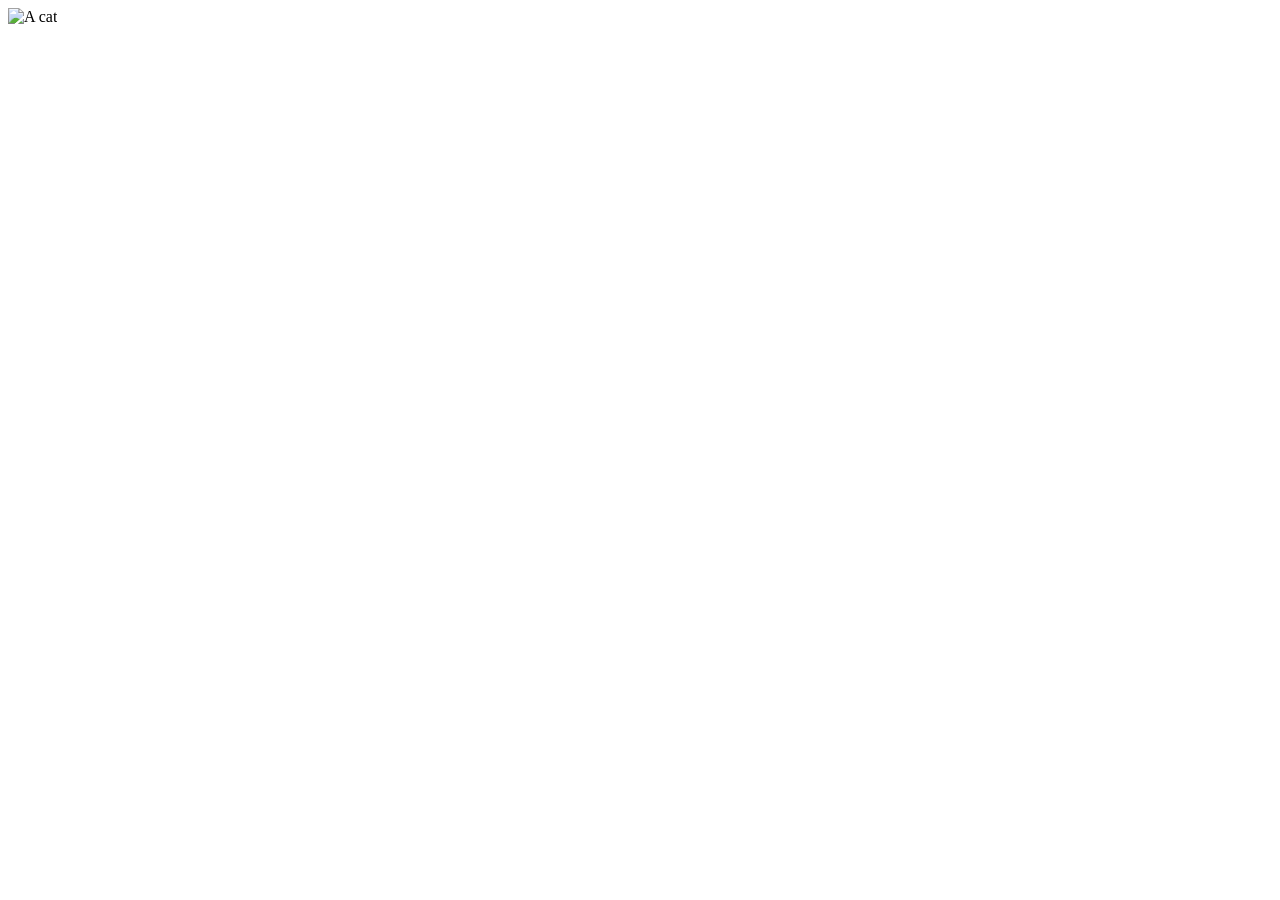
==== ArohasCar.html @ f90015e7 "Merge pull request #15 from 26371-Person/main Aroha's Car (but Getty)" ====
<html>

  <head>
  
<title>Aroha's Car</title>    
  </head>
  <body>
  
<img src="https://github.com/26371-Person/bvdlcoidetwf.github.io/blob/main/gettyimages-1687139789-612x612.jpg?raw=true" alt="A cat">
    
  </body>
  
</html>
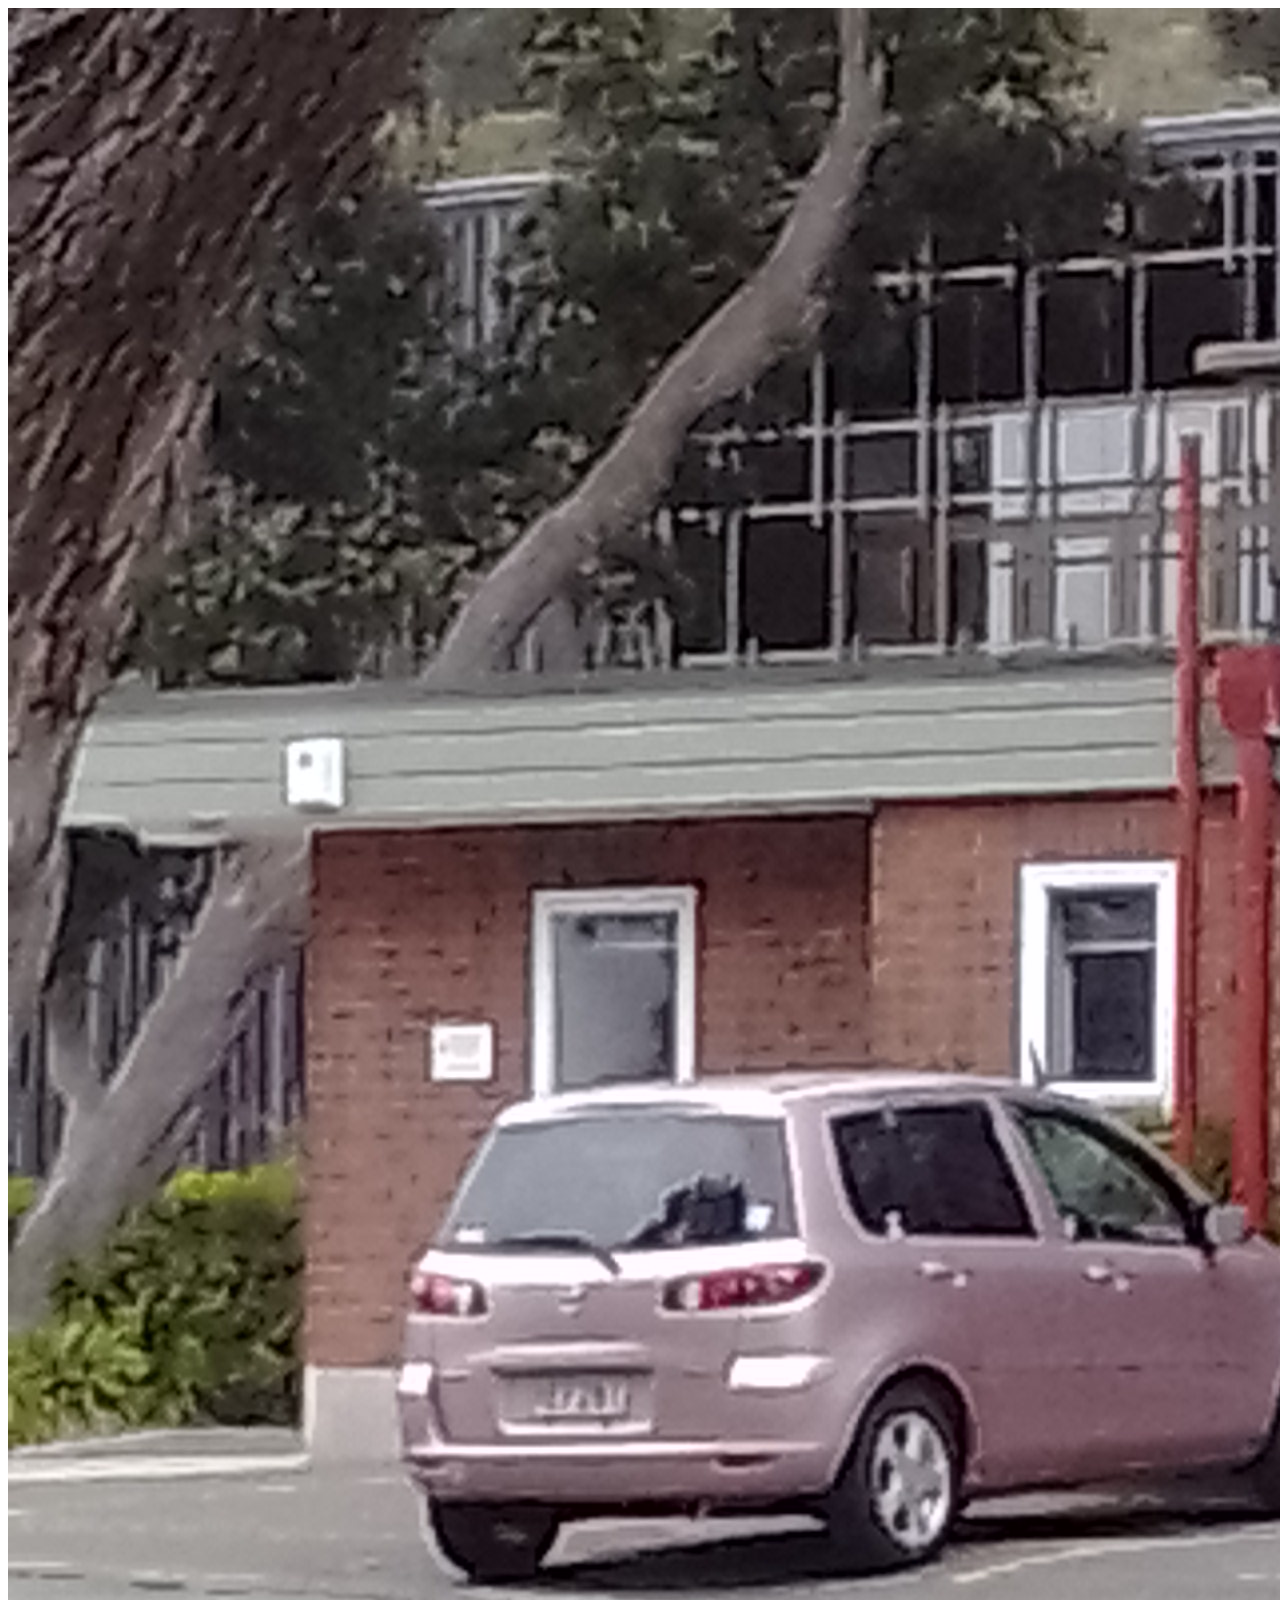
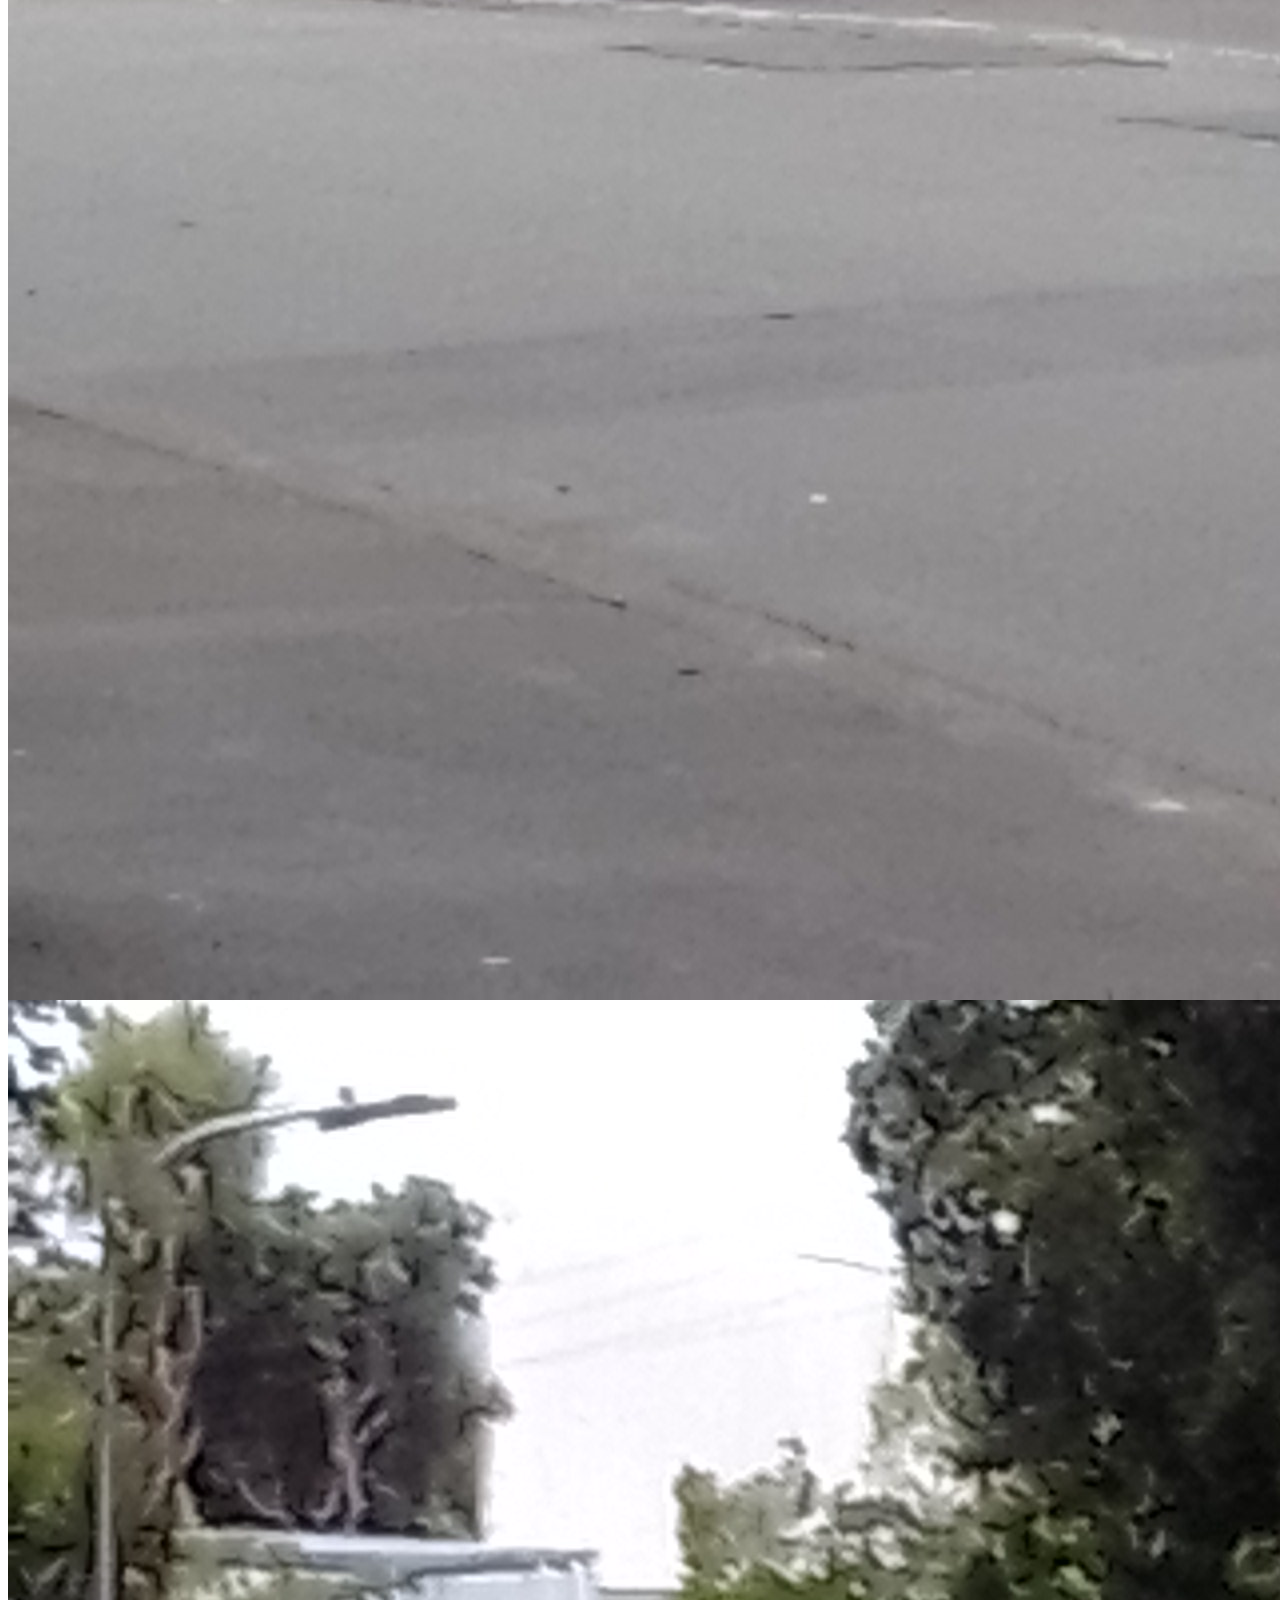
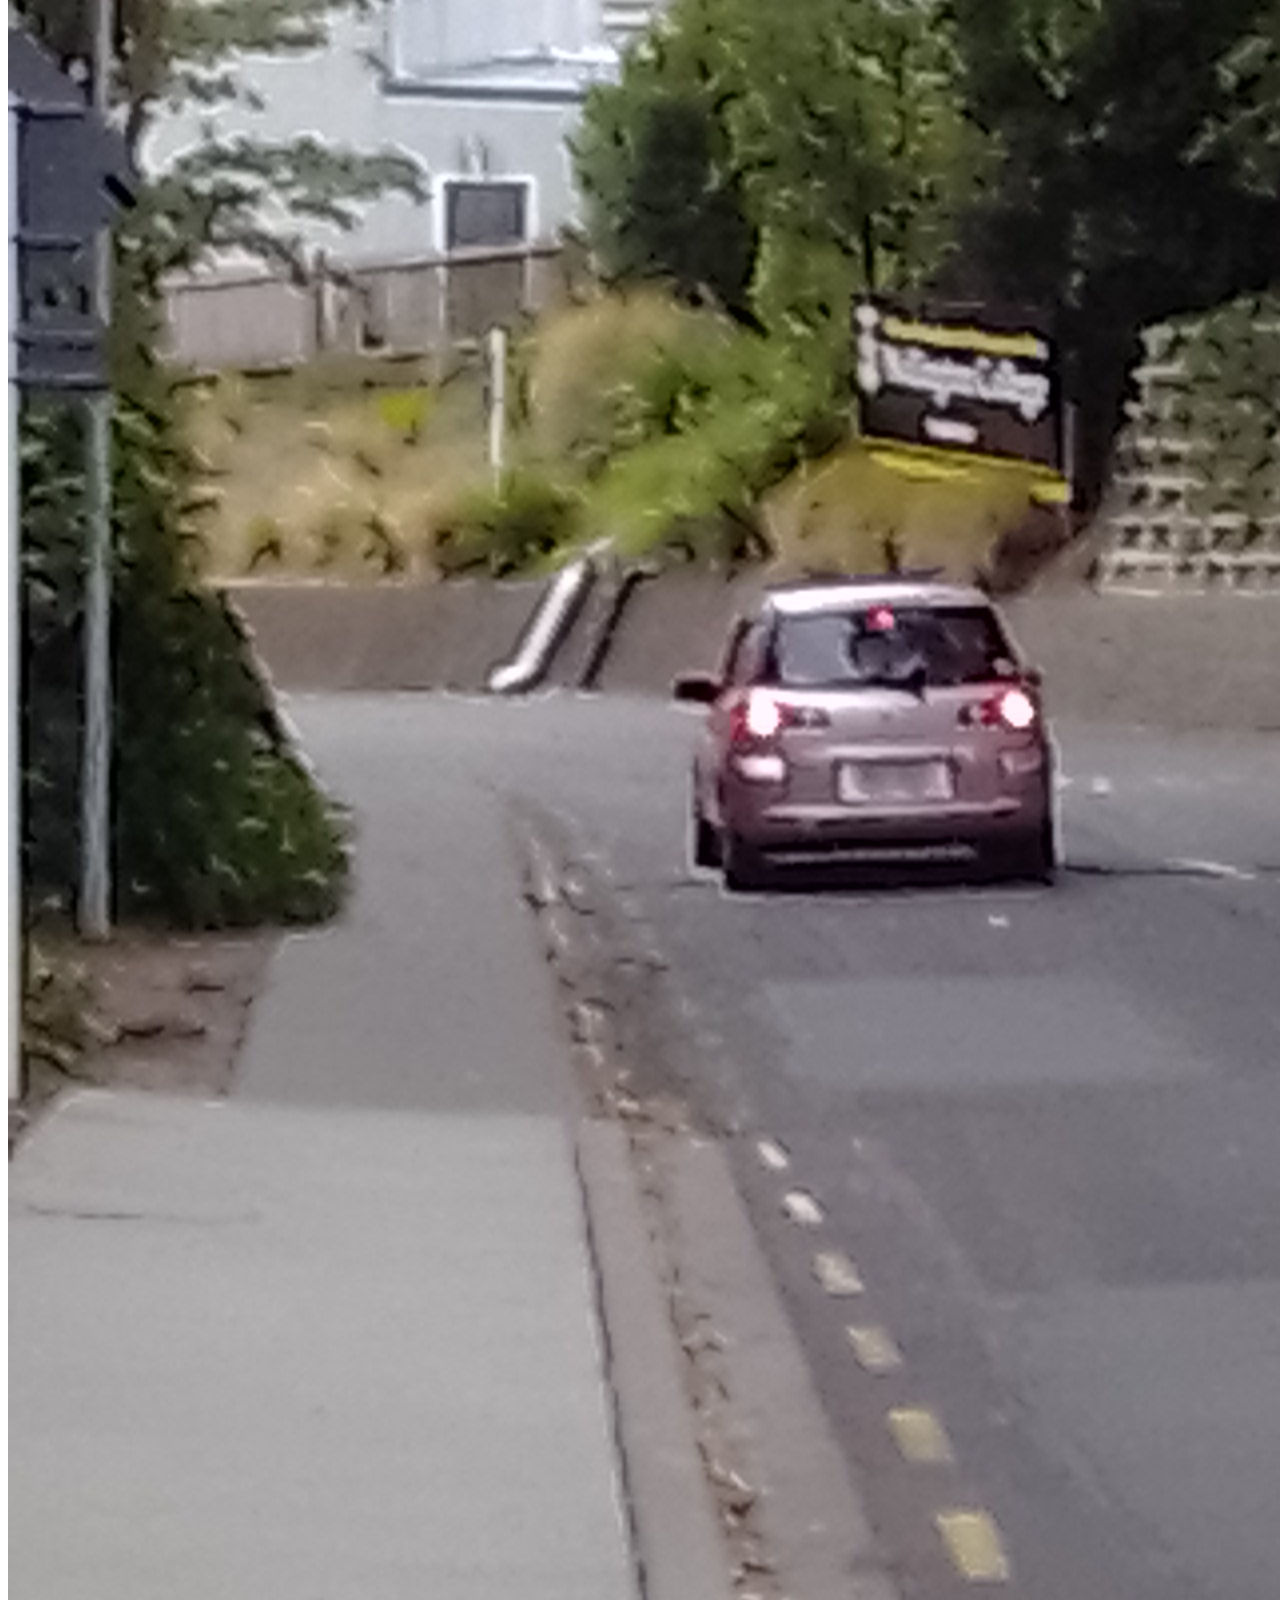
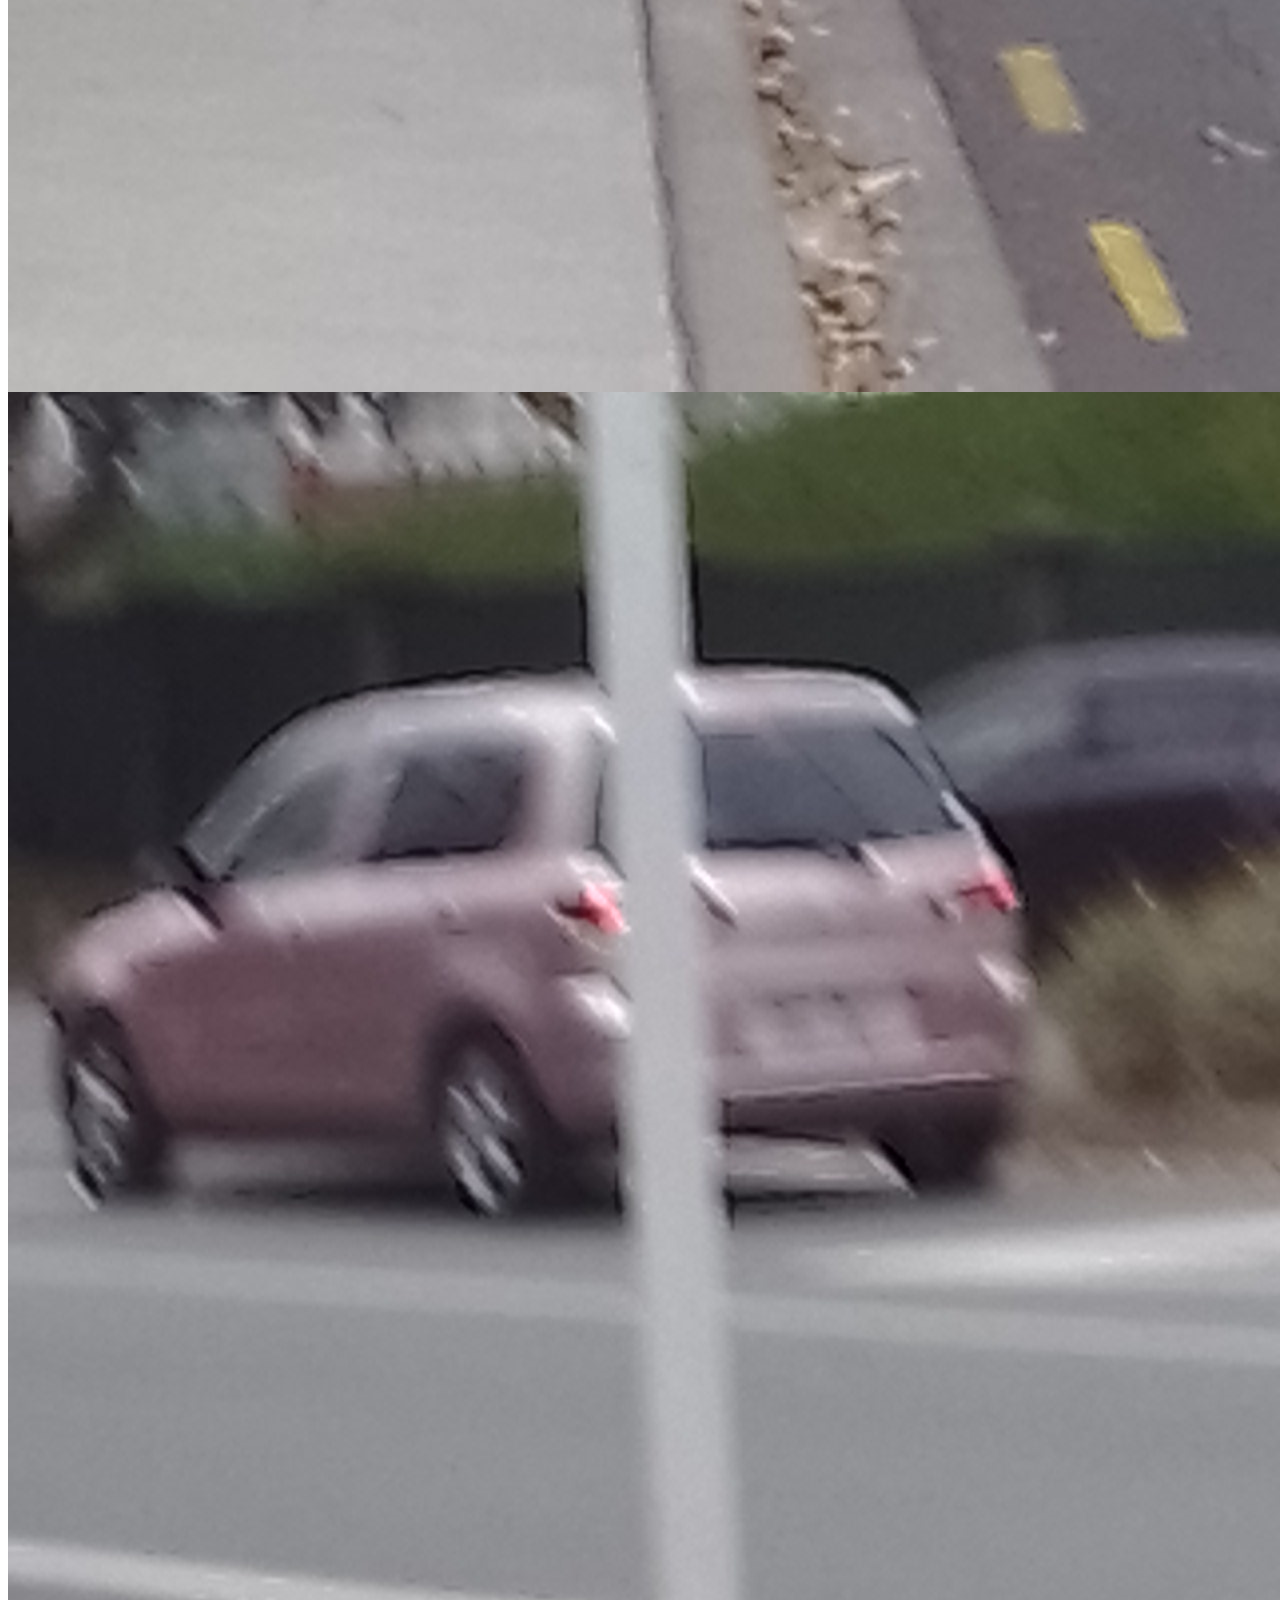
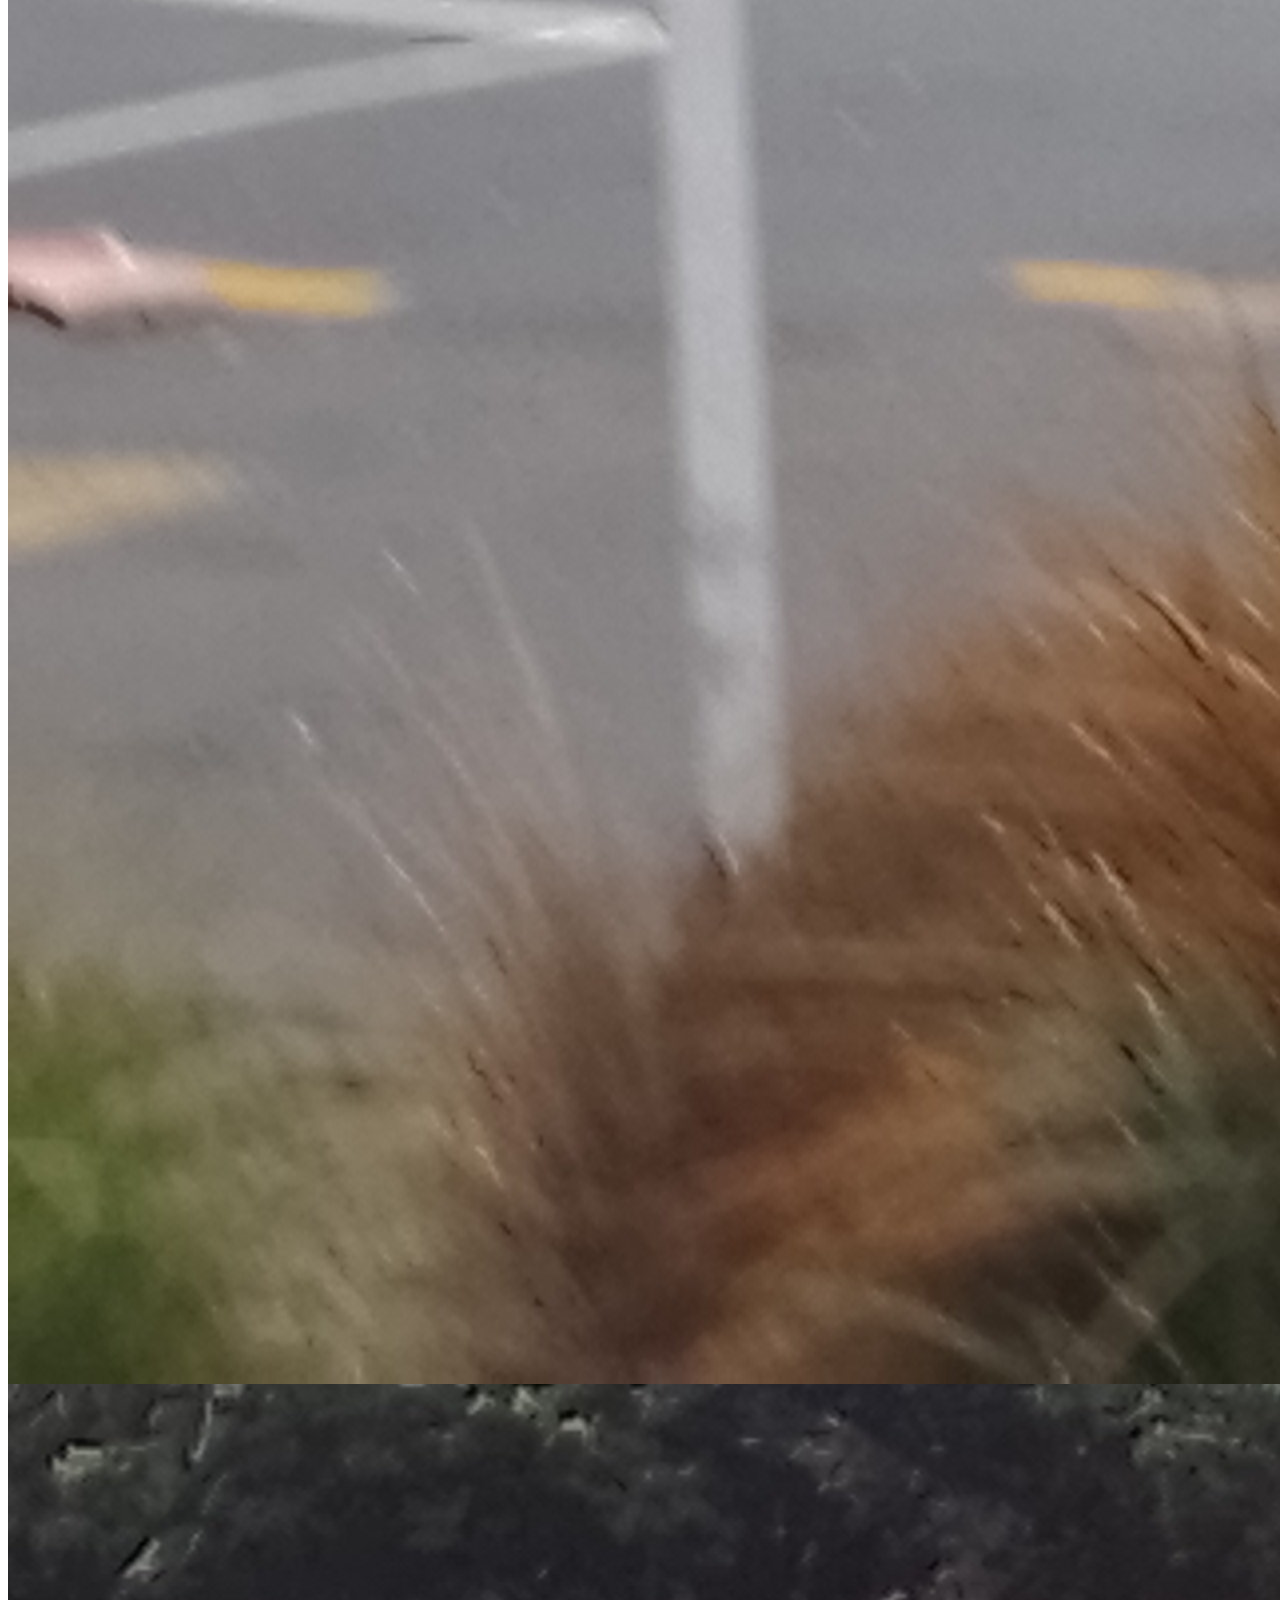
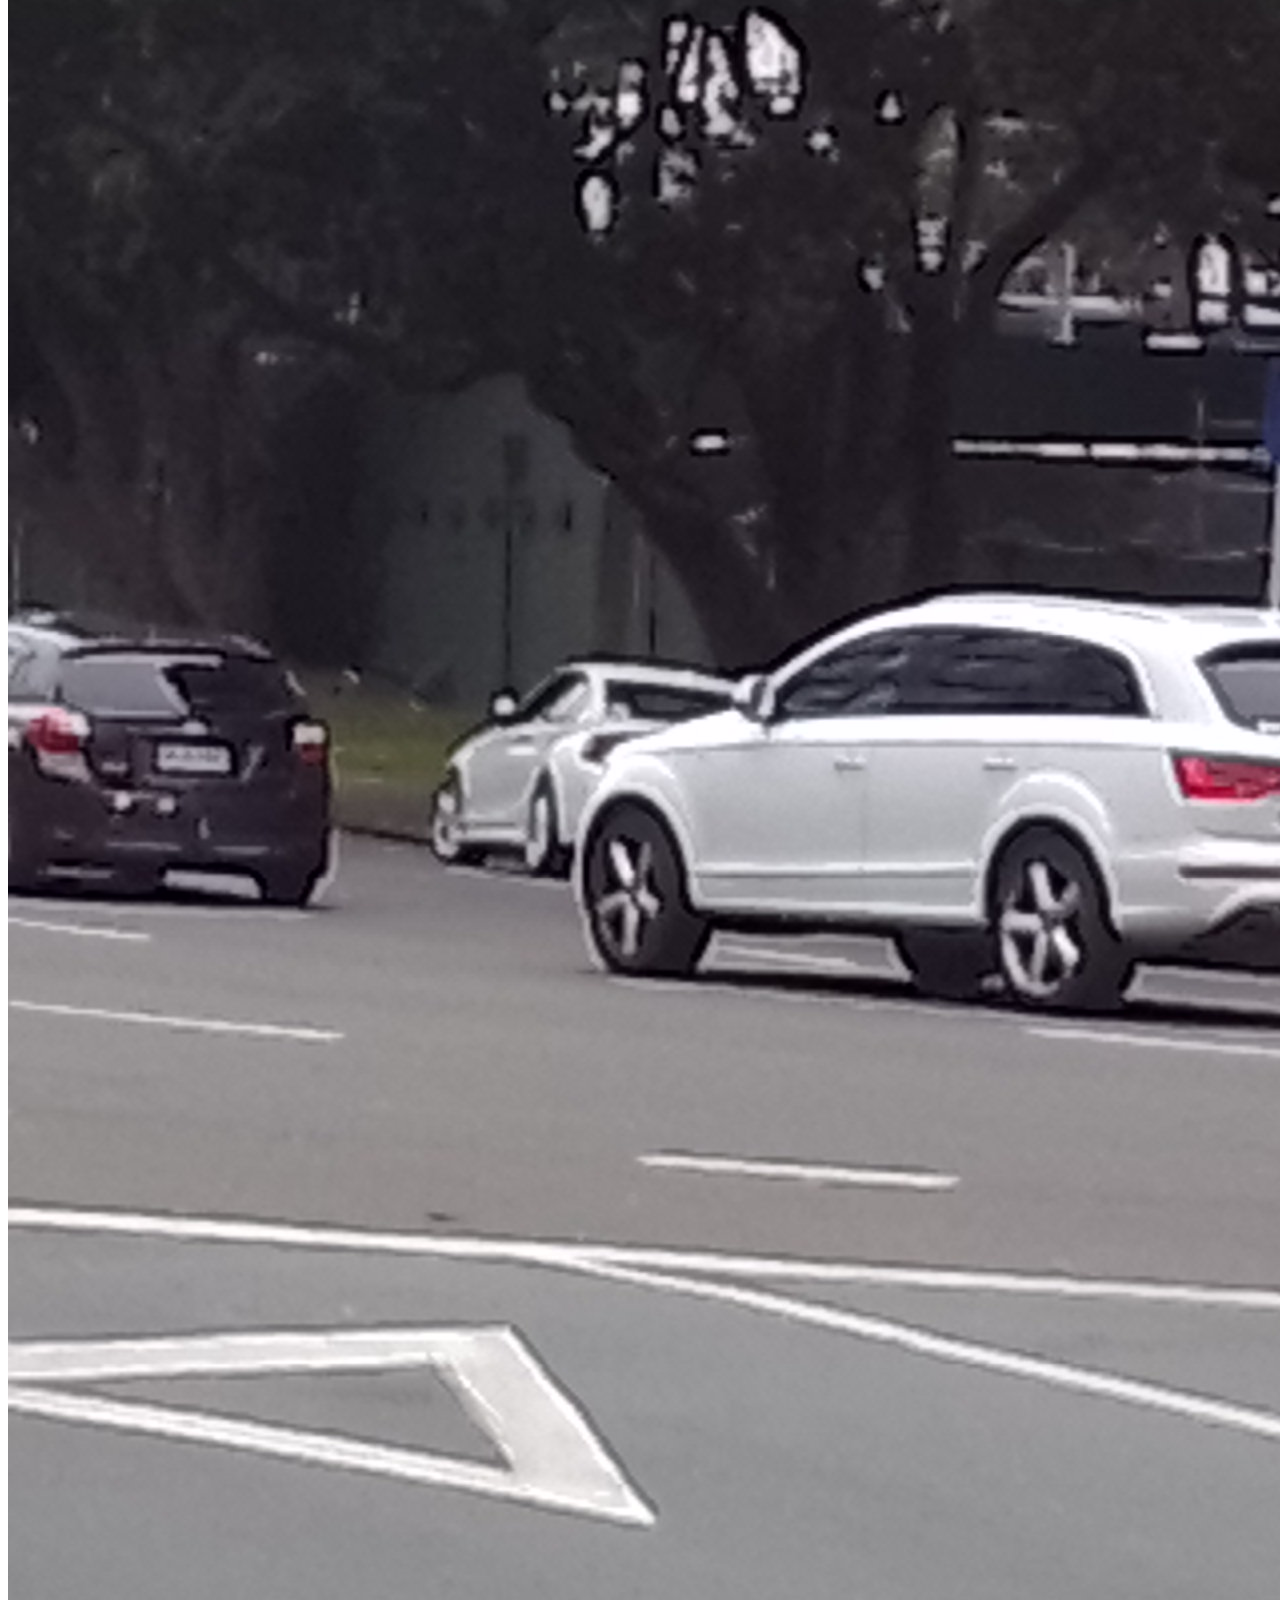
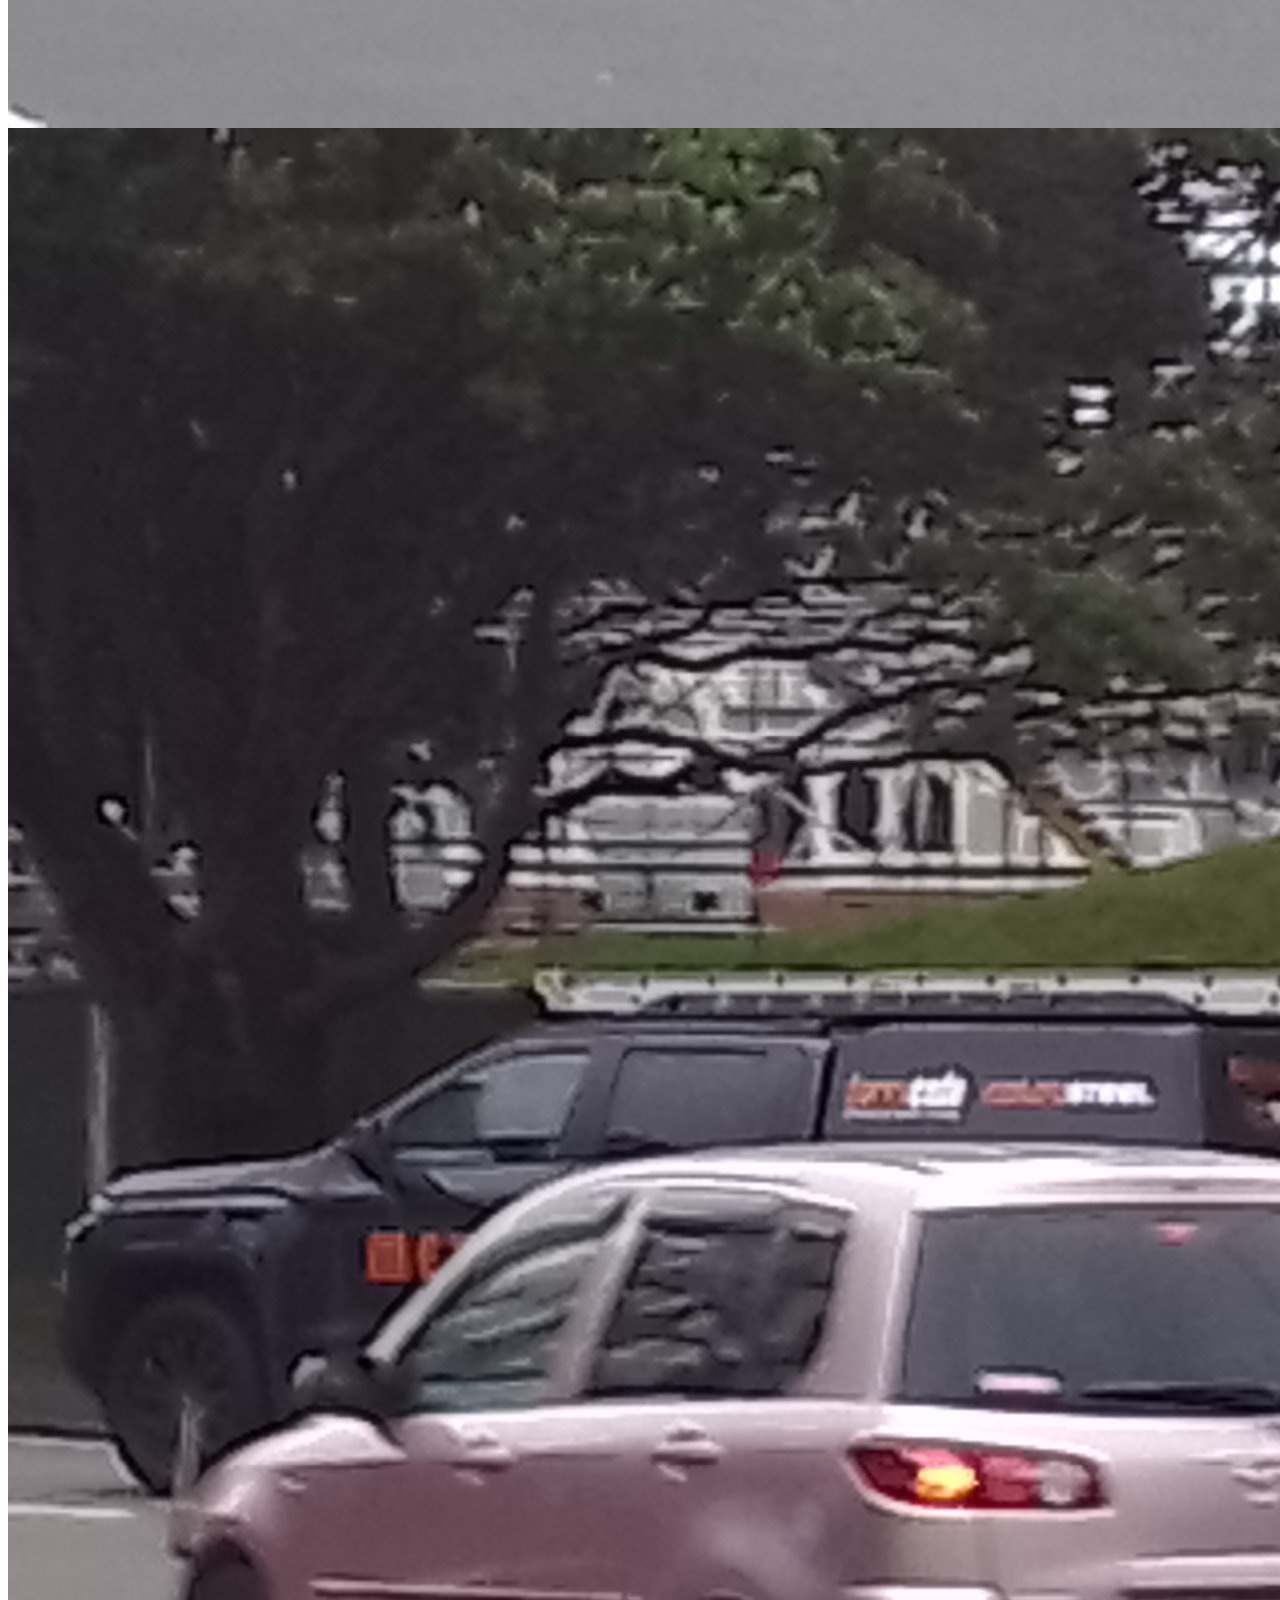
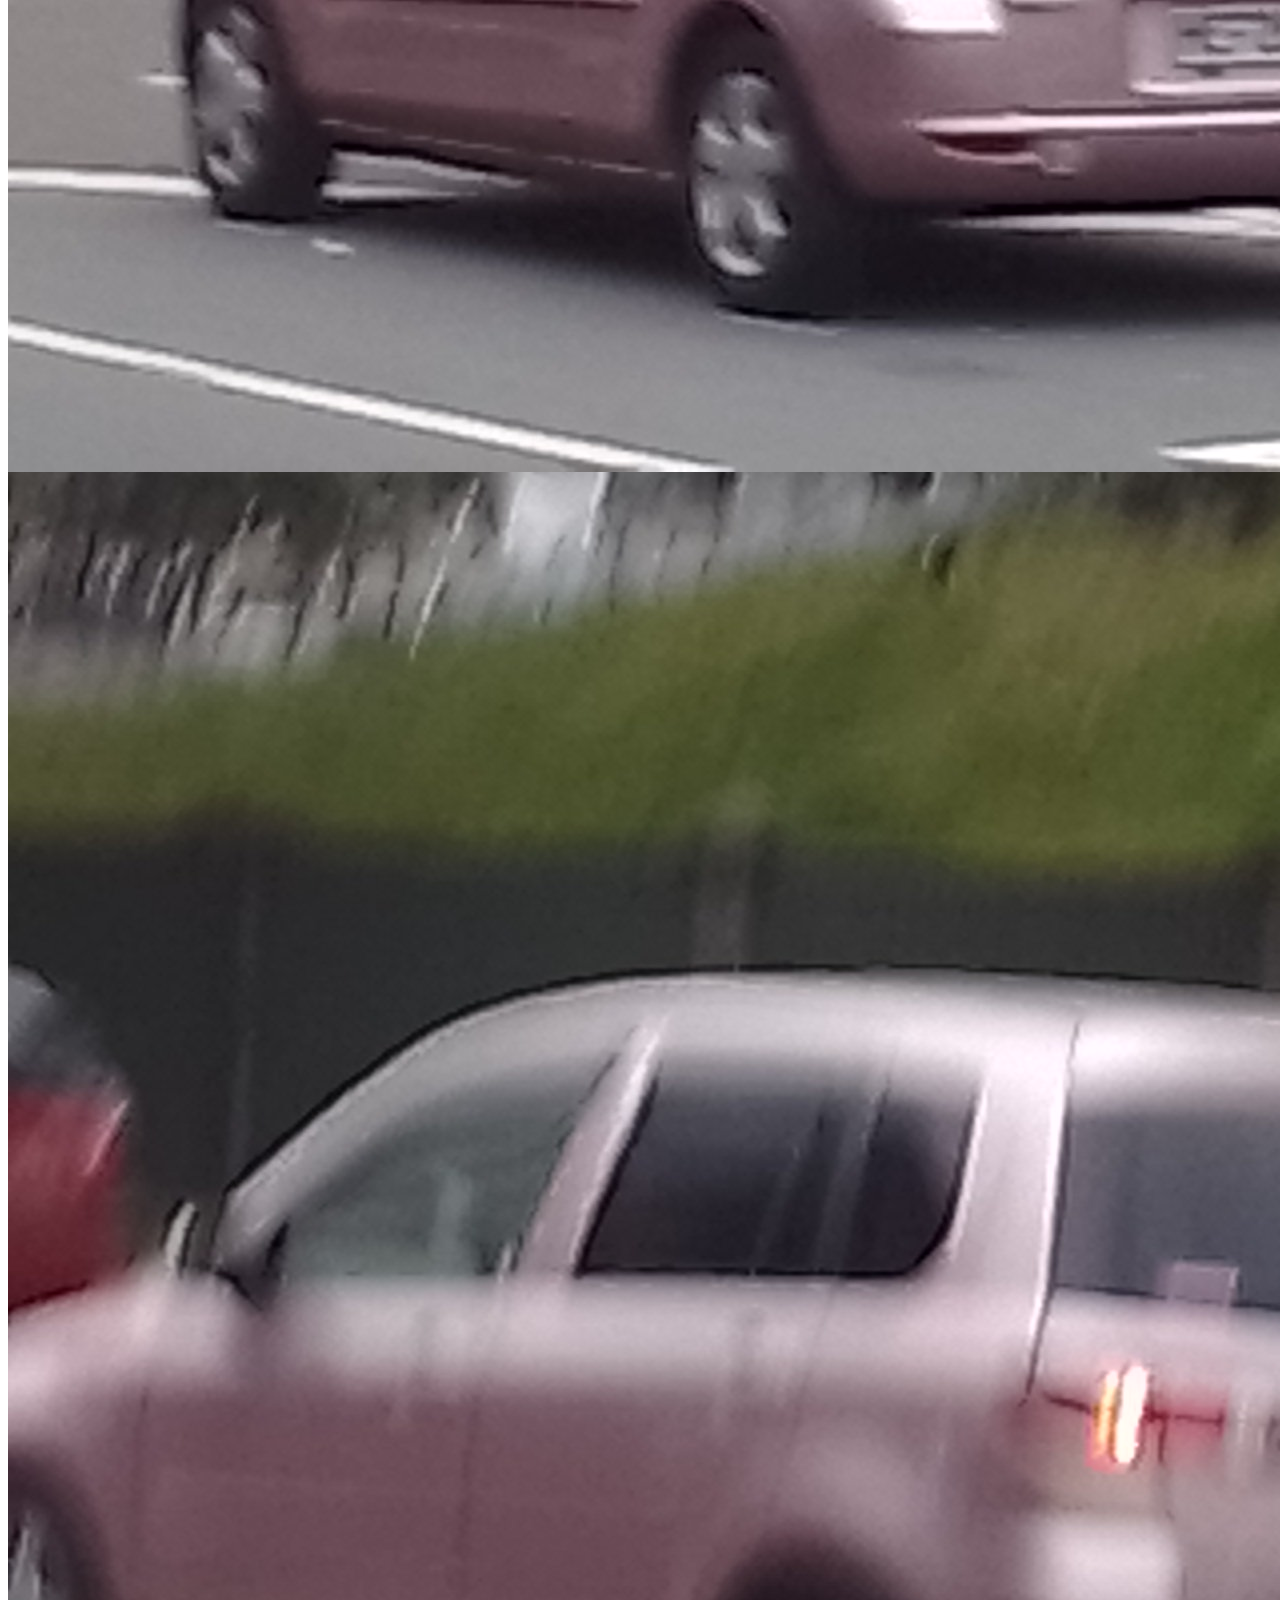
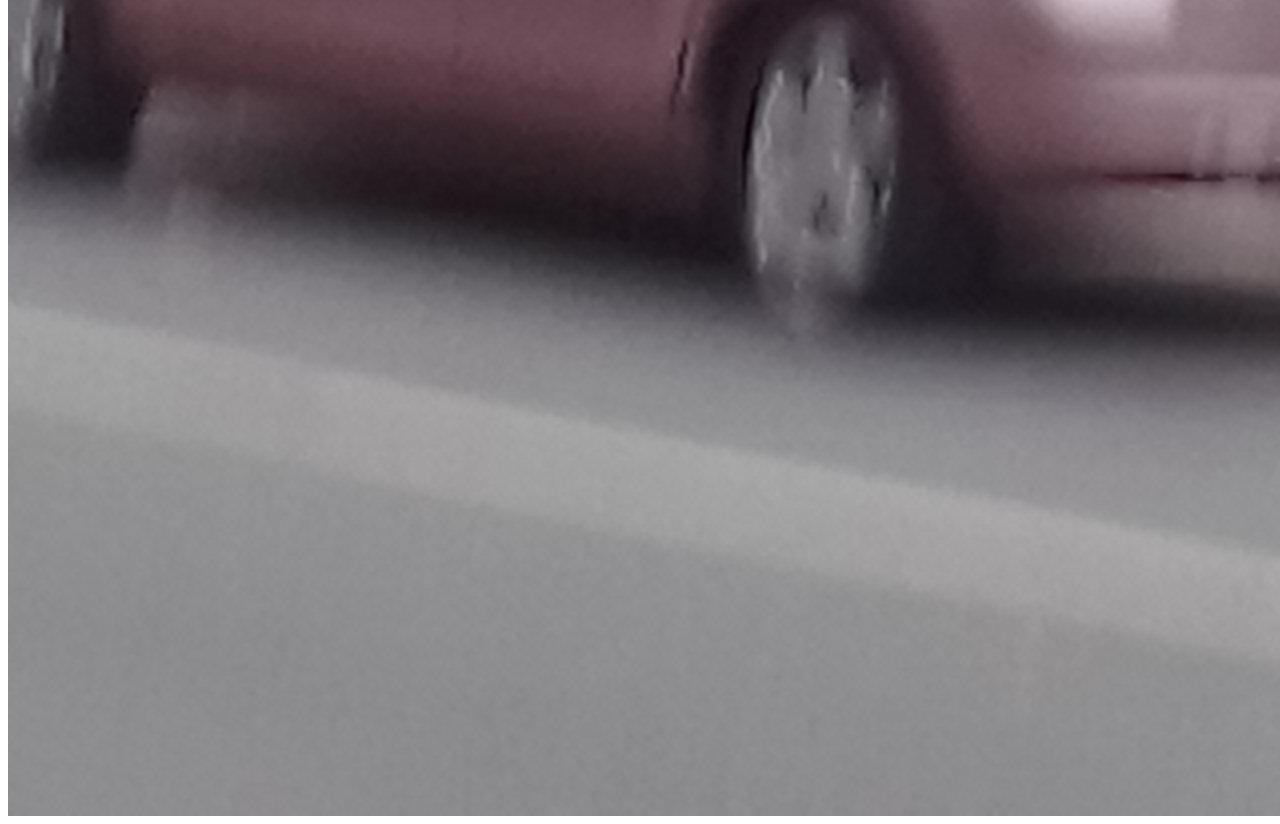
==== commit 5ffe2afa: "Aroha's Car (but Not Getty)" ====
--- a/ArohasCar.html
+++ b/ArohasCar.html
@@ -6,7 +6,12 @@
   </head>
   <body>
   
-<img src="https://github.com/26371-Person/bvdlcoidetwf.github.io/blob/main/gettyimages-1687139789-612x612.jpg?raw=true" alt="A cat">
+<img src="Photoshoot 25_3_2026/IMG_20260325_173400.jpg.jpeg" alt="High quality photo of Aroha's car in the headmaster's carpark">
+<img src="Photoshoot 25_3_2026/IMG_20260325_173514.jpg.jpeg" alt="Amazing quality image of Aroha's car going down the driveway">
+<img src="Photoshoot 25_3_2026/IMG_20260325_173616.jpg.jpeg" alt="Aroha's car at the intersection">
+<img src="Photoshoot 25_3_2026/IMG_20260325_173621.jpg.jpeg" alt="Aroha's car going around the basin reserve">
+<img src="Photoshoot 25_3_2026/IMG_20260325_173622.jpg.jpeg" alt="Little pink mazda demio going around the basin reserve">
+<img src="Photoshoot 25_3_2026/IMG_20260325_173625.jpg.jpeg" alt="HD Photo of Aroha's Car">
     
   </body>
   
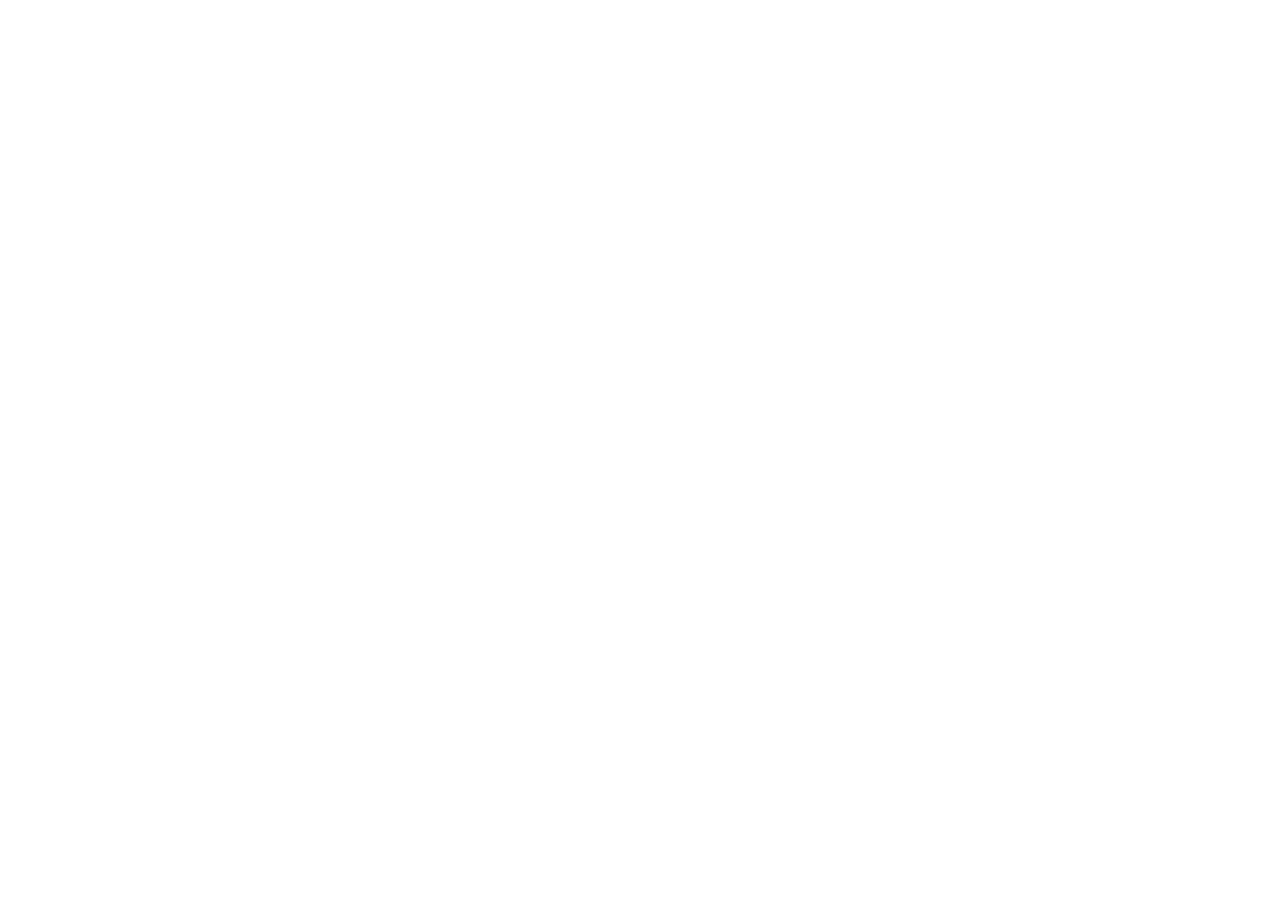
==== commit 73a7670e: "Update ArohasCar.html" ====
--- a/ArohasCar.html
+++ b/ArohasCar.html
@@ -5,7 +5,8 @@
 <title>Aroha's Car</title>    
   </head>
   <body>
-  
+    <audio autoplay loop>
+      <source src="Mzg1ODMxNTIzMzg1ODM3_JzthsfvUY24.MP3" type=",mpeg">
 <img src="Photoshoot 25_3_2026/IMG_20260325_173400.jpg.jpeg" alt="High quality photo of Aroha's car in the headmaster's carpark">
 <img src="Photoshoot 25_3_2026/IMG_20260325_173514.jpg.jpeg" alt="Amazing quality image of Aroha's car going down the driveway">
 <img src="Photoshoot 25_3_2026/IMG_20260325_173616.jpg.jpeg" alt="Aroha's car at the intersection">
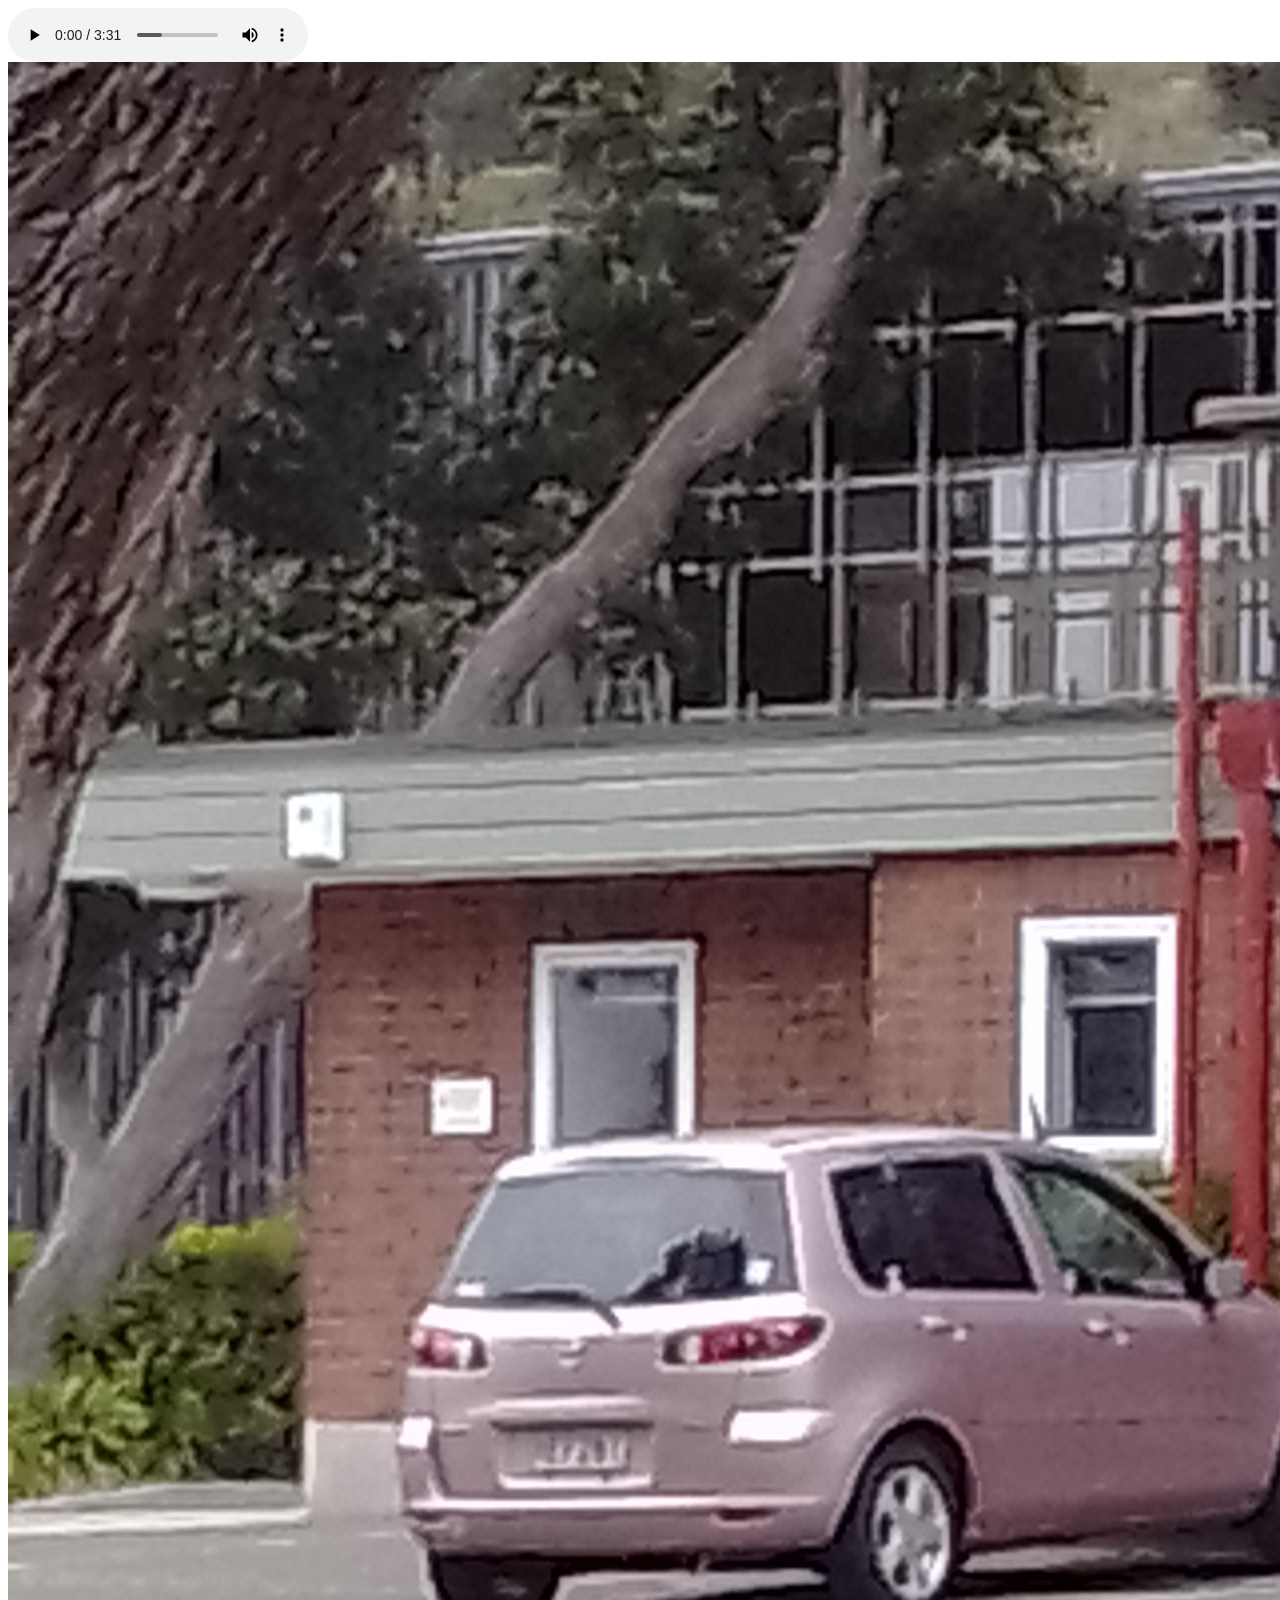
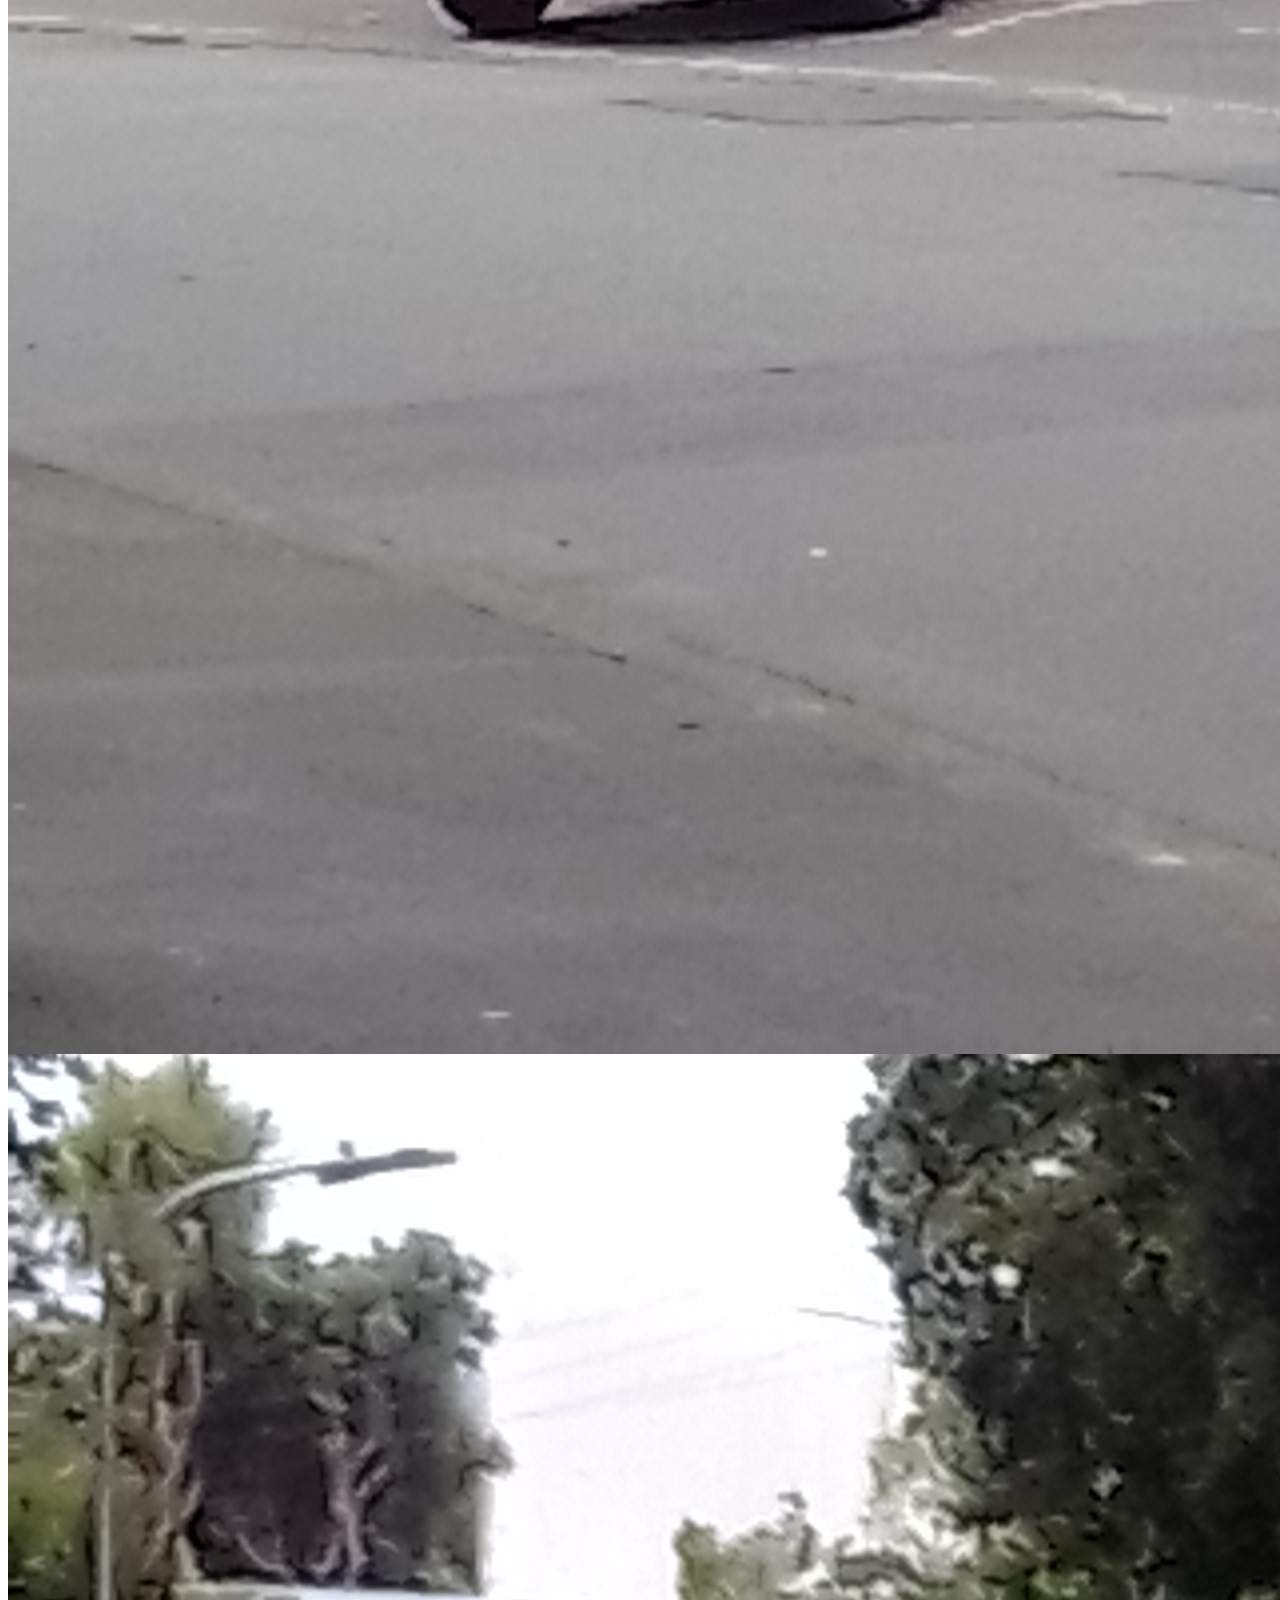
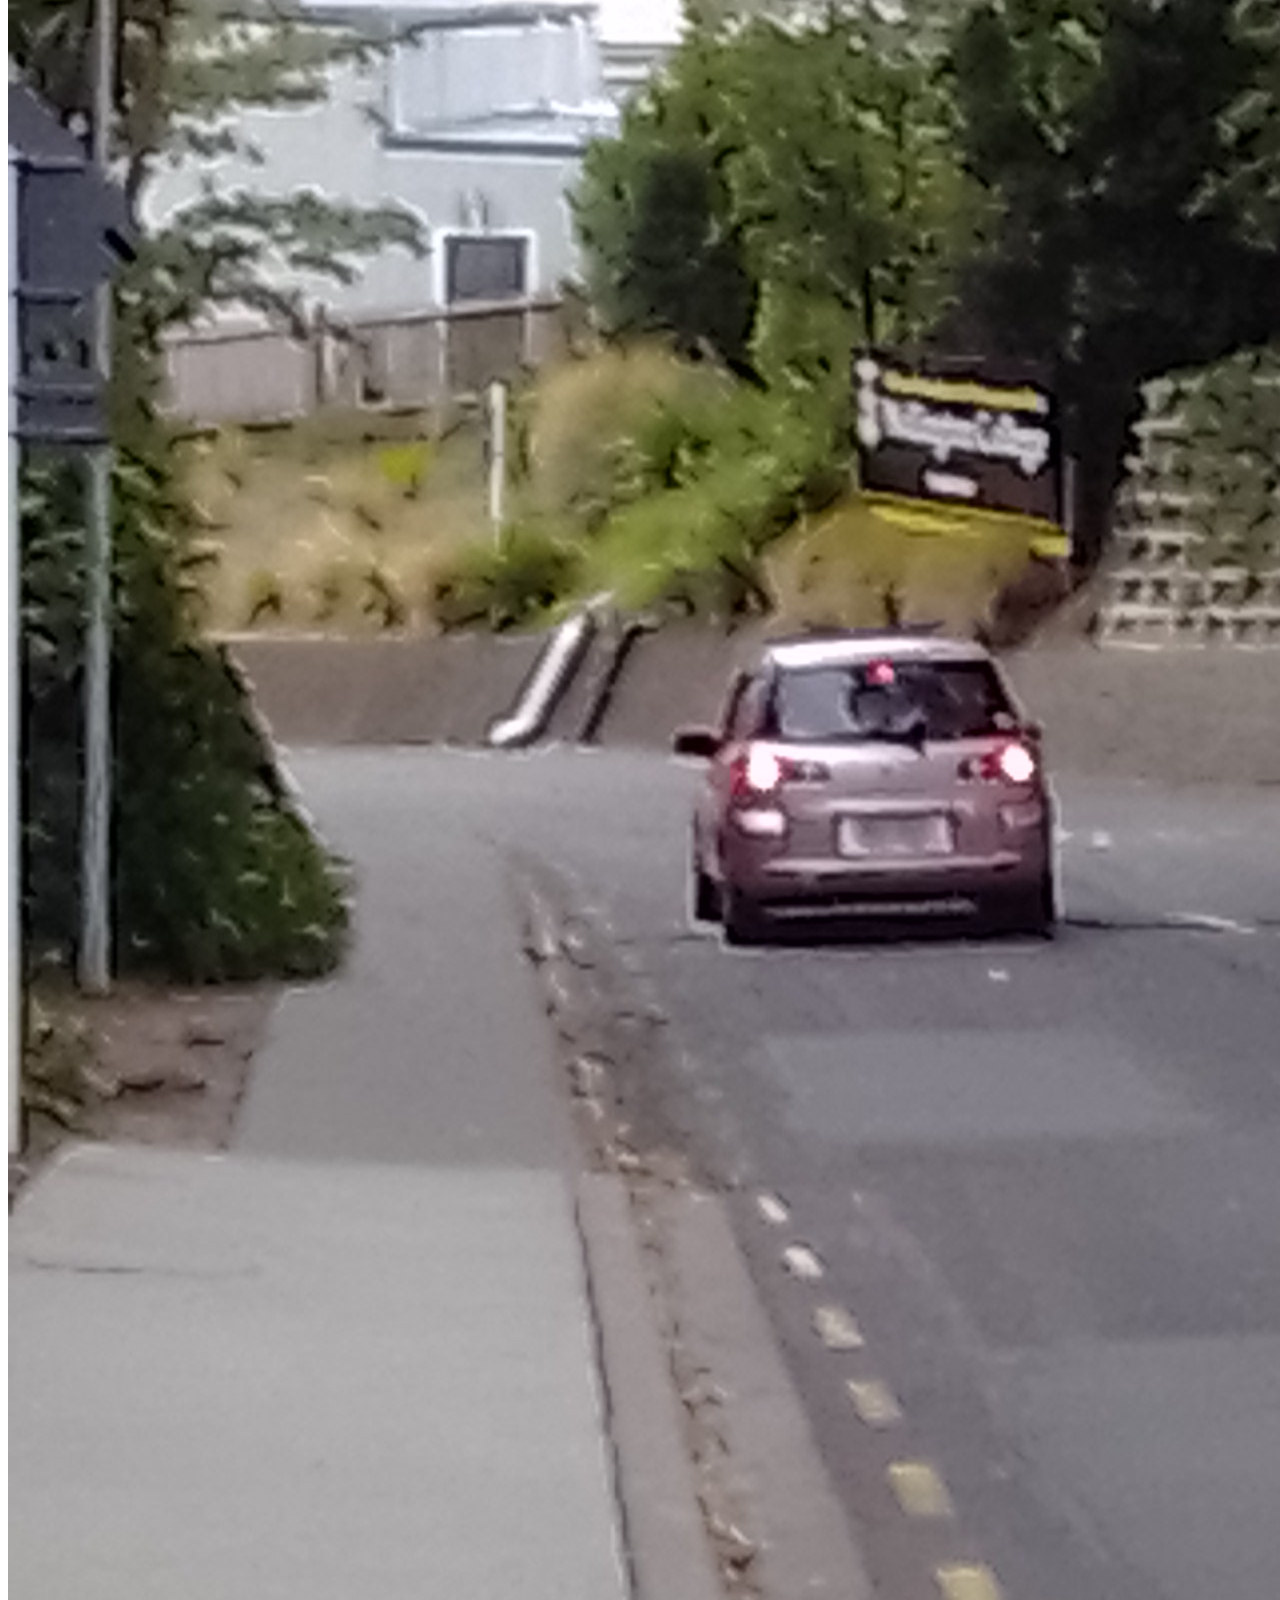
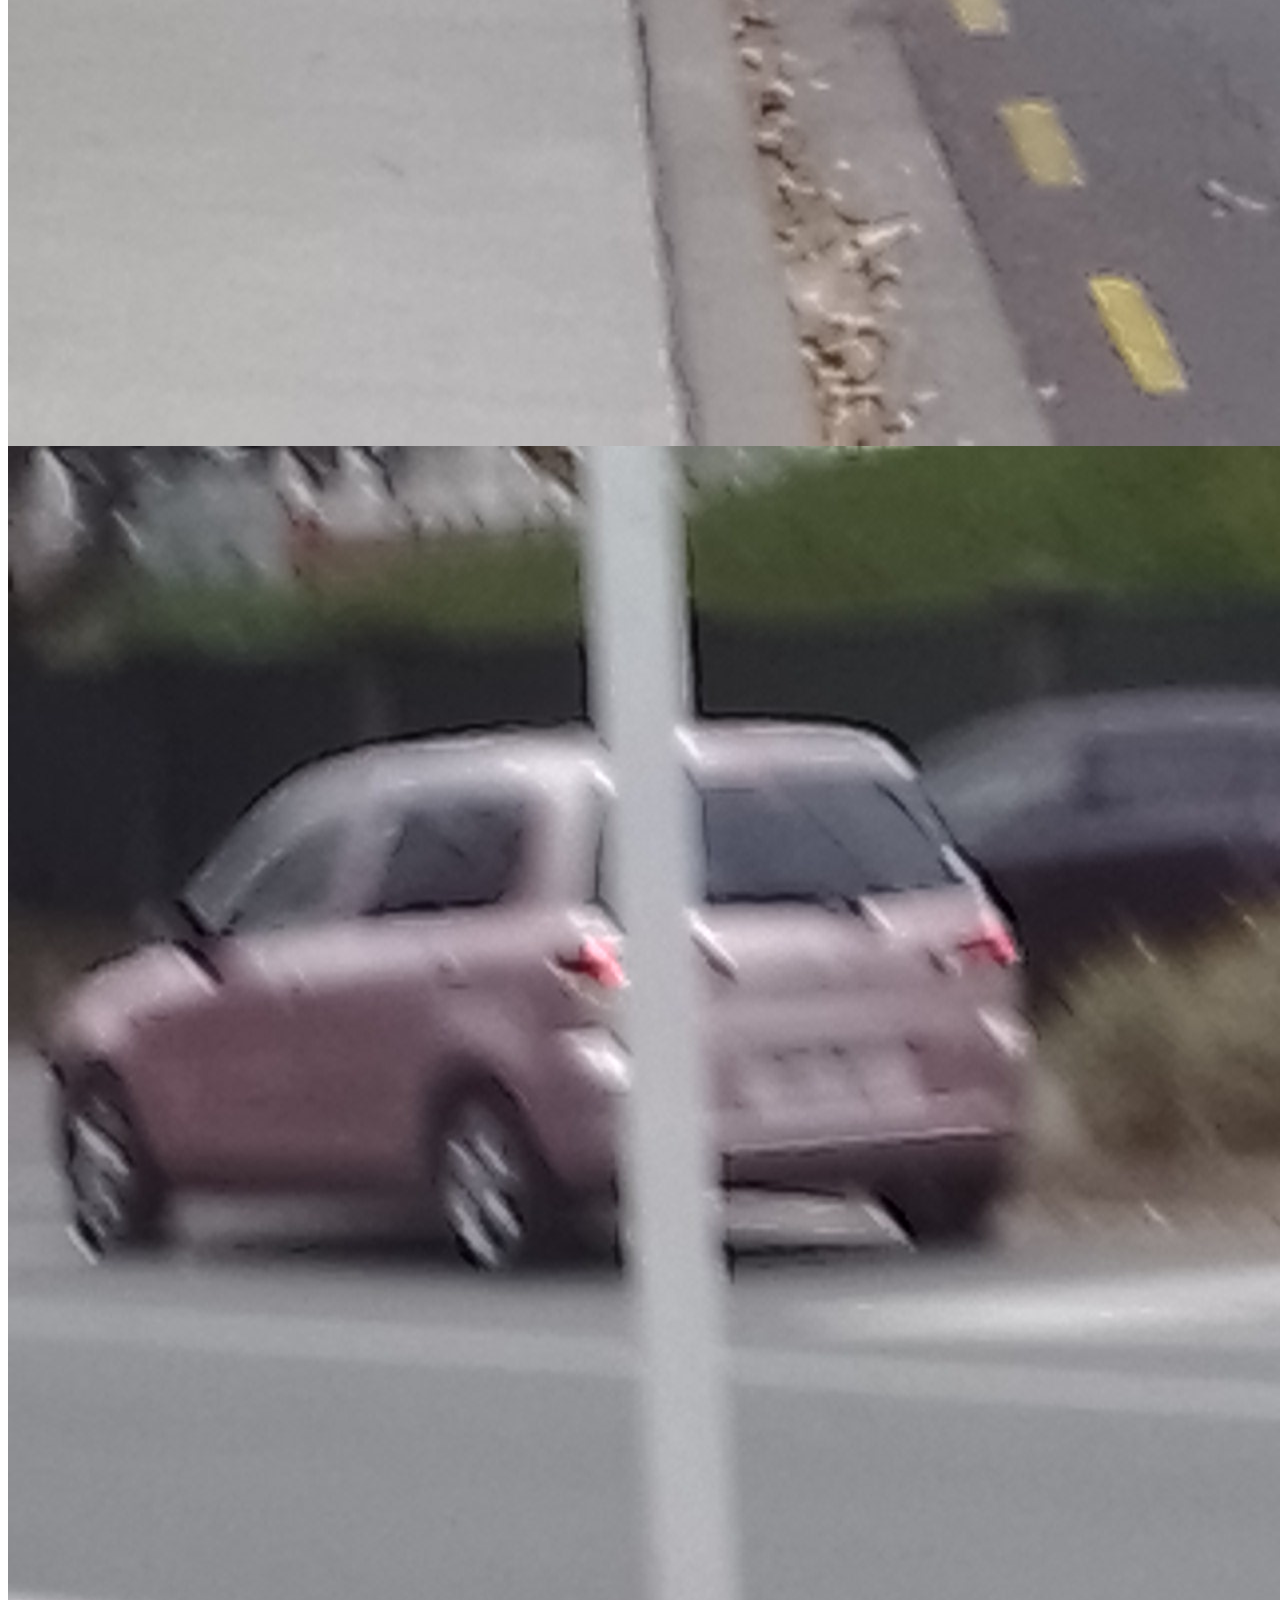
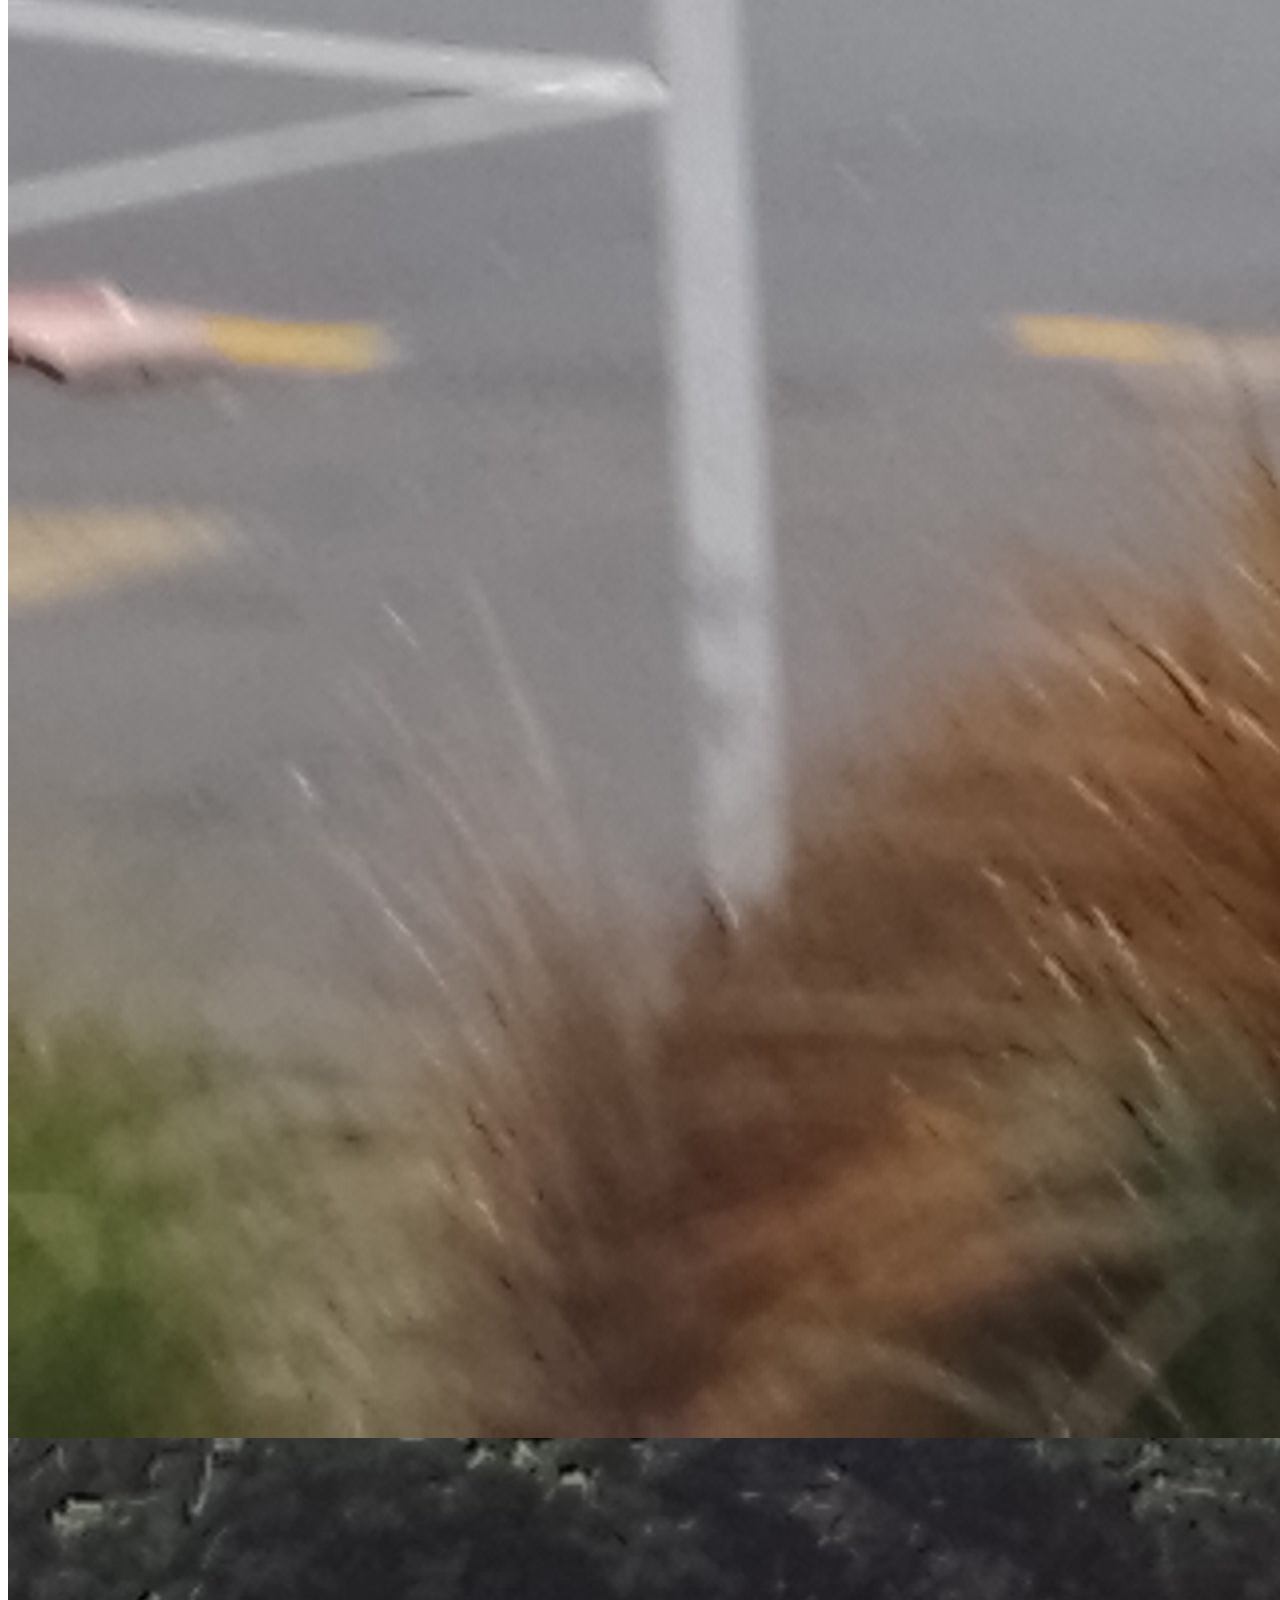
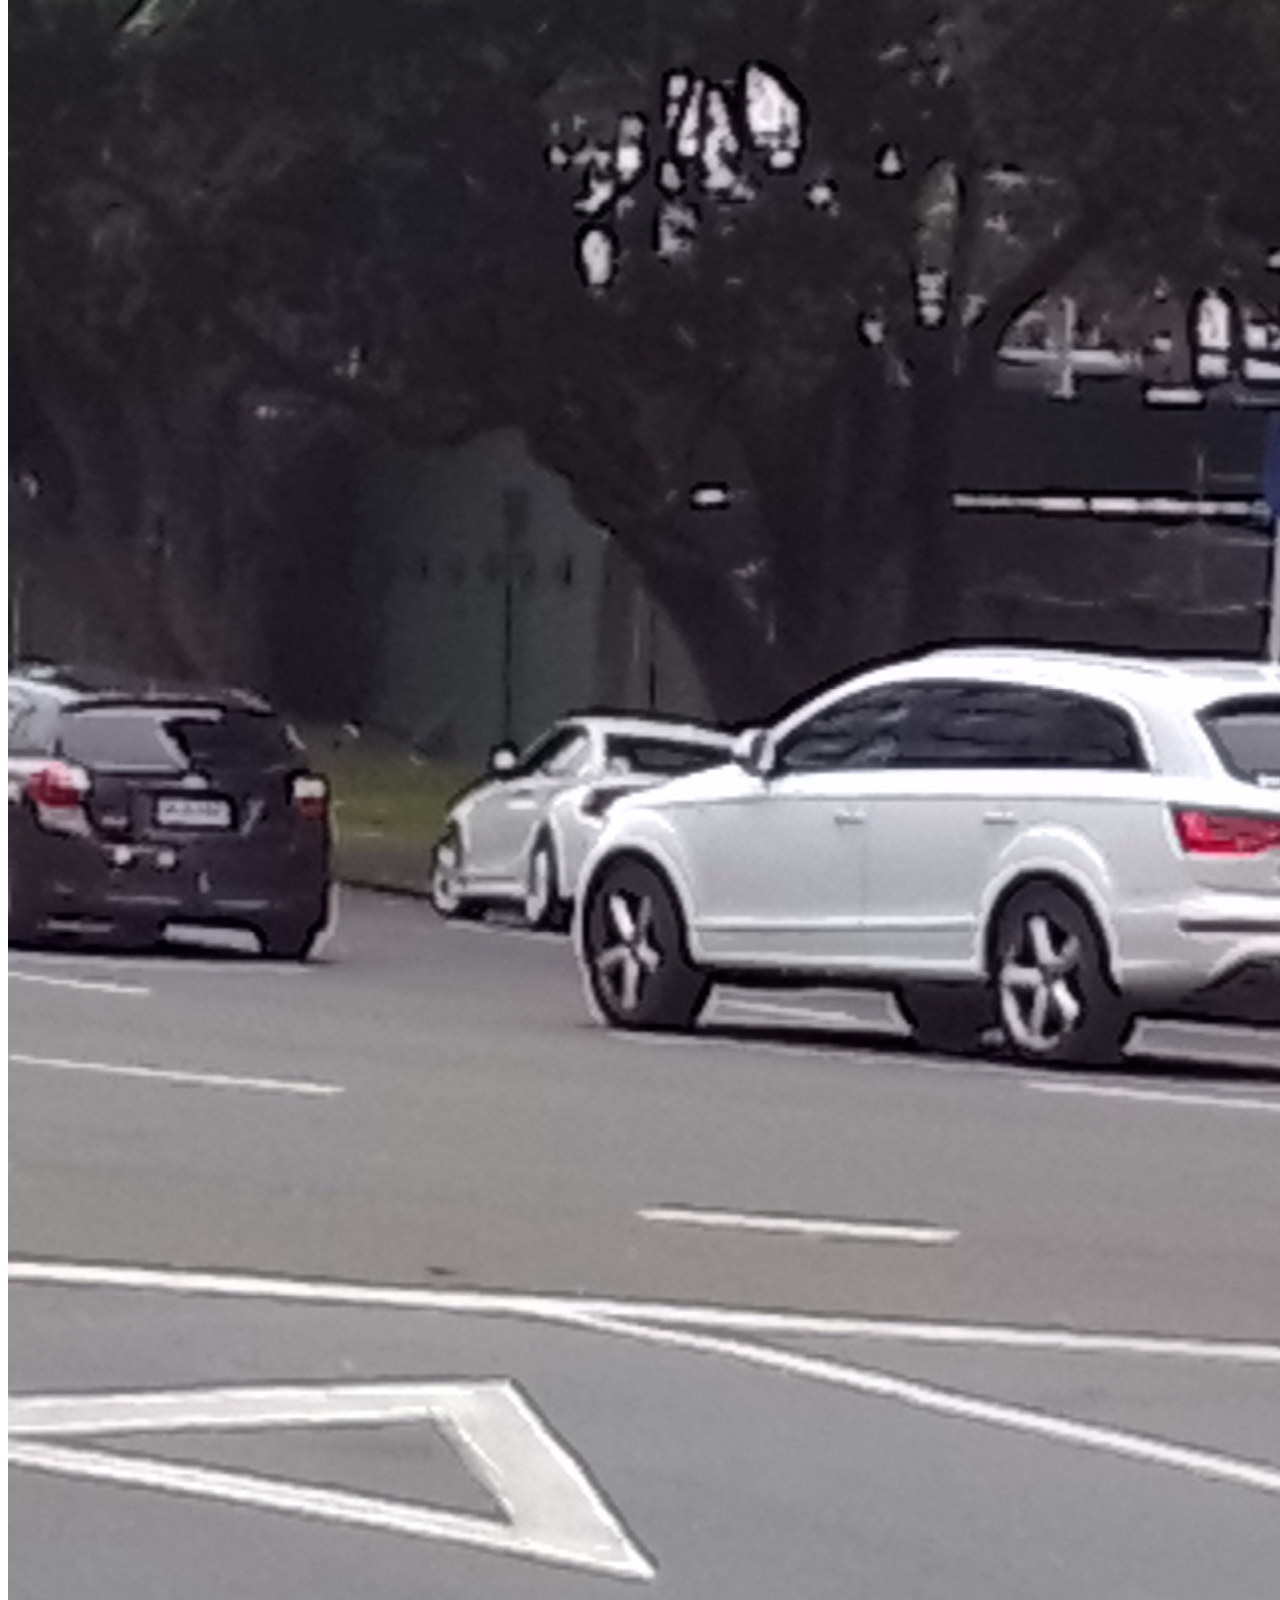
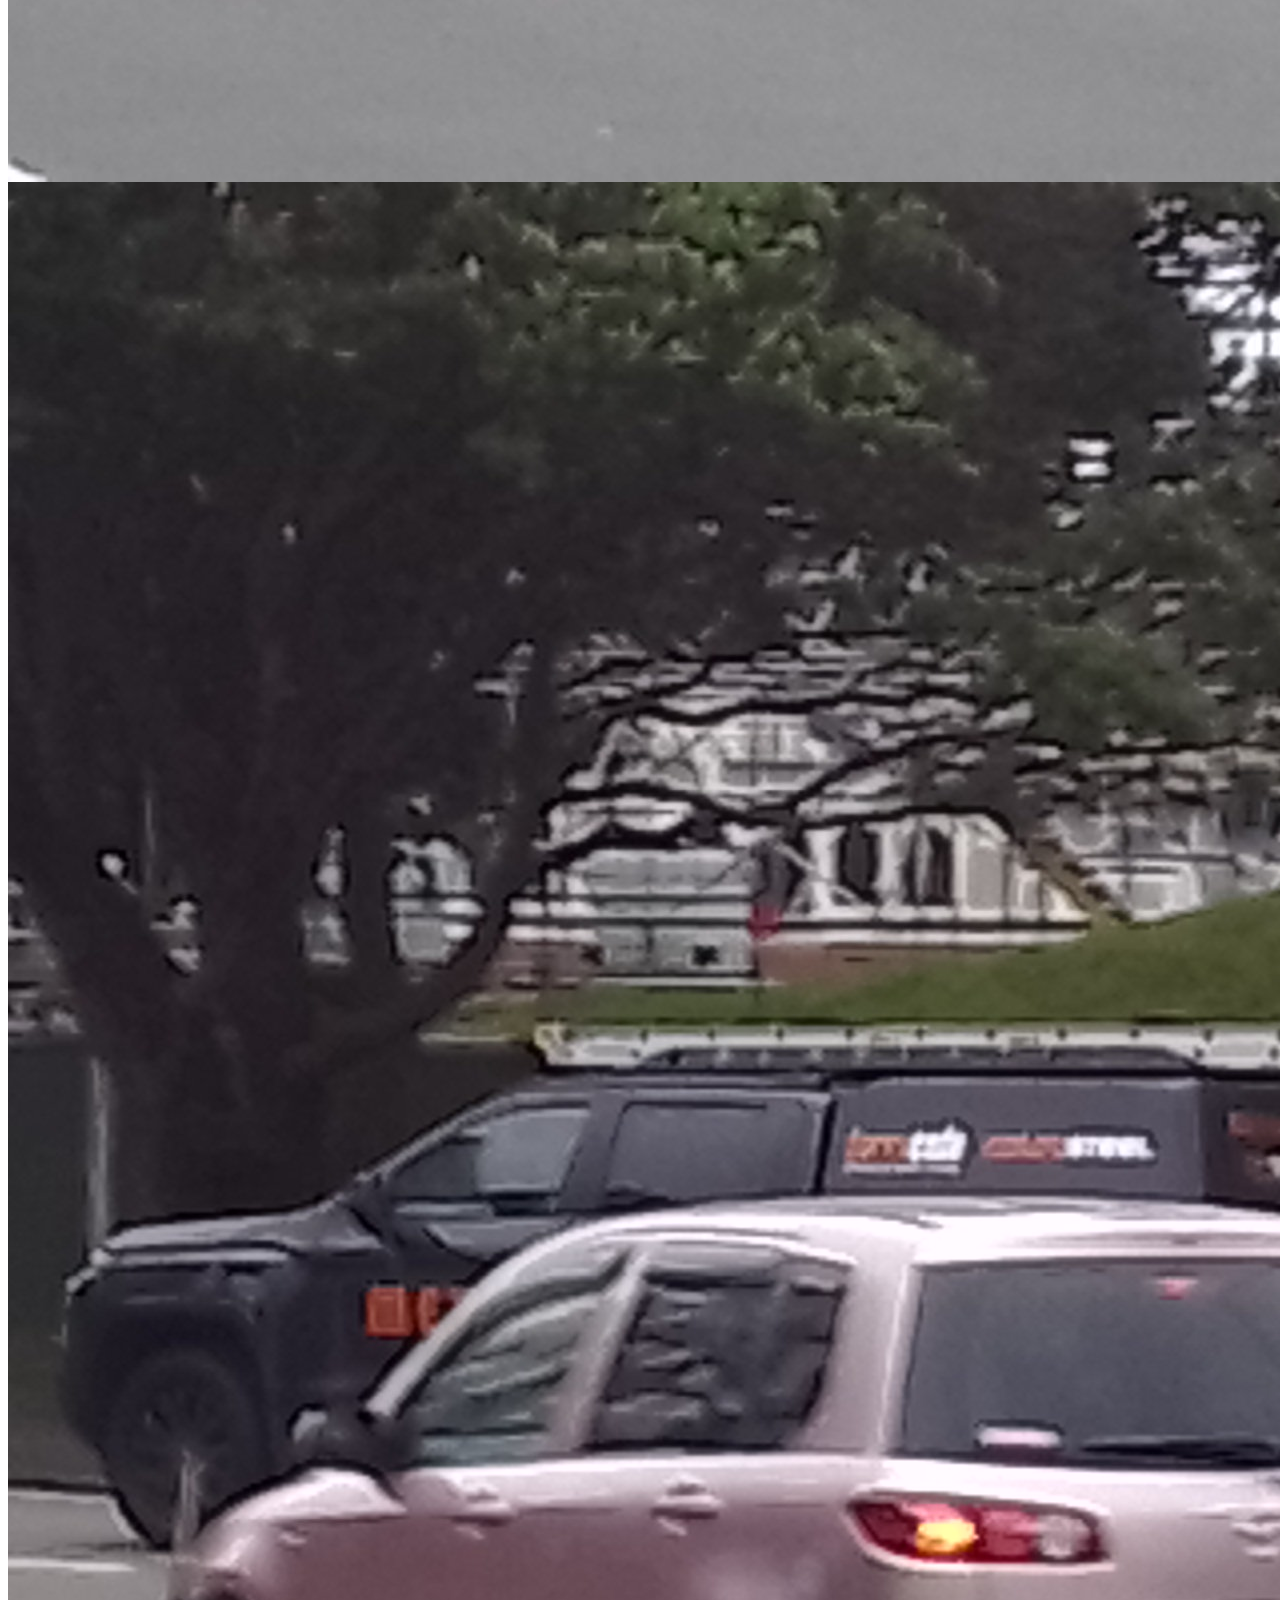
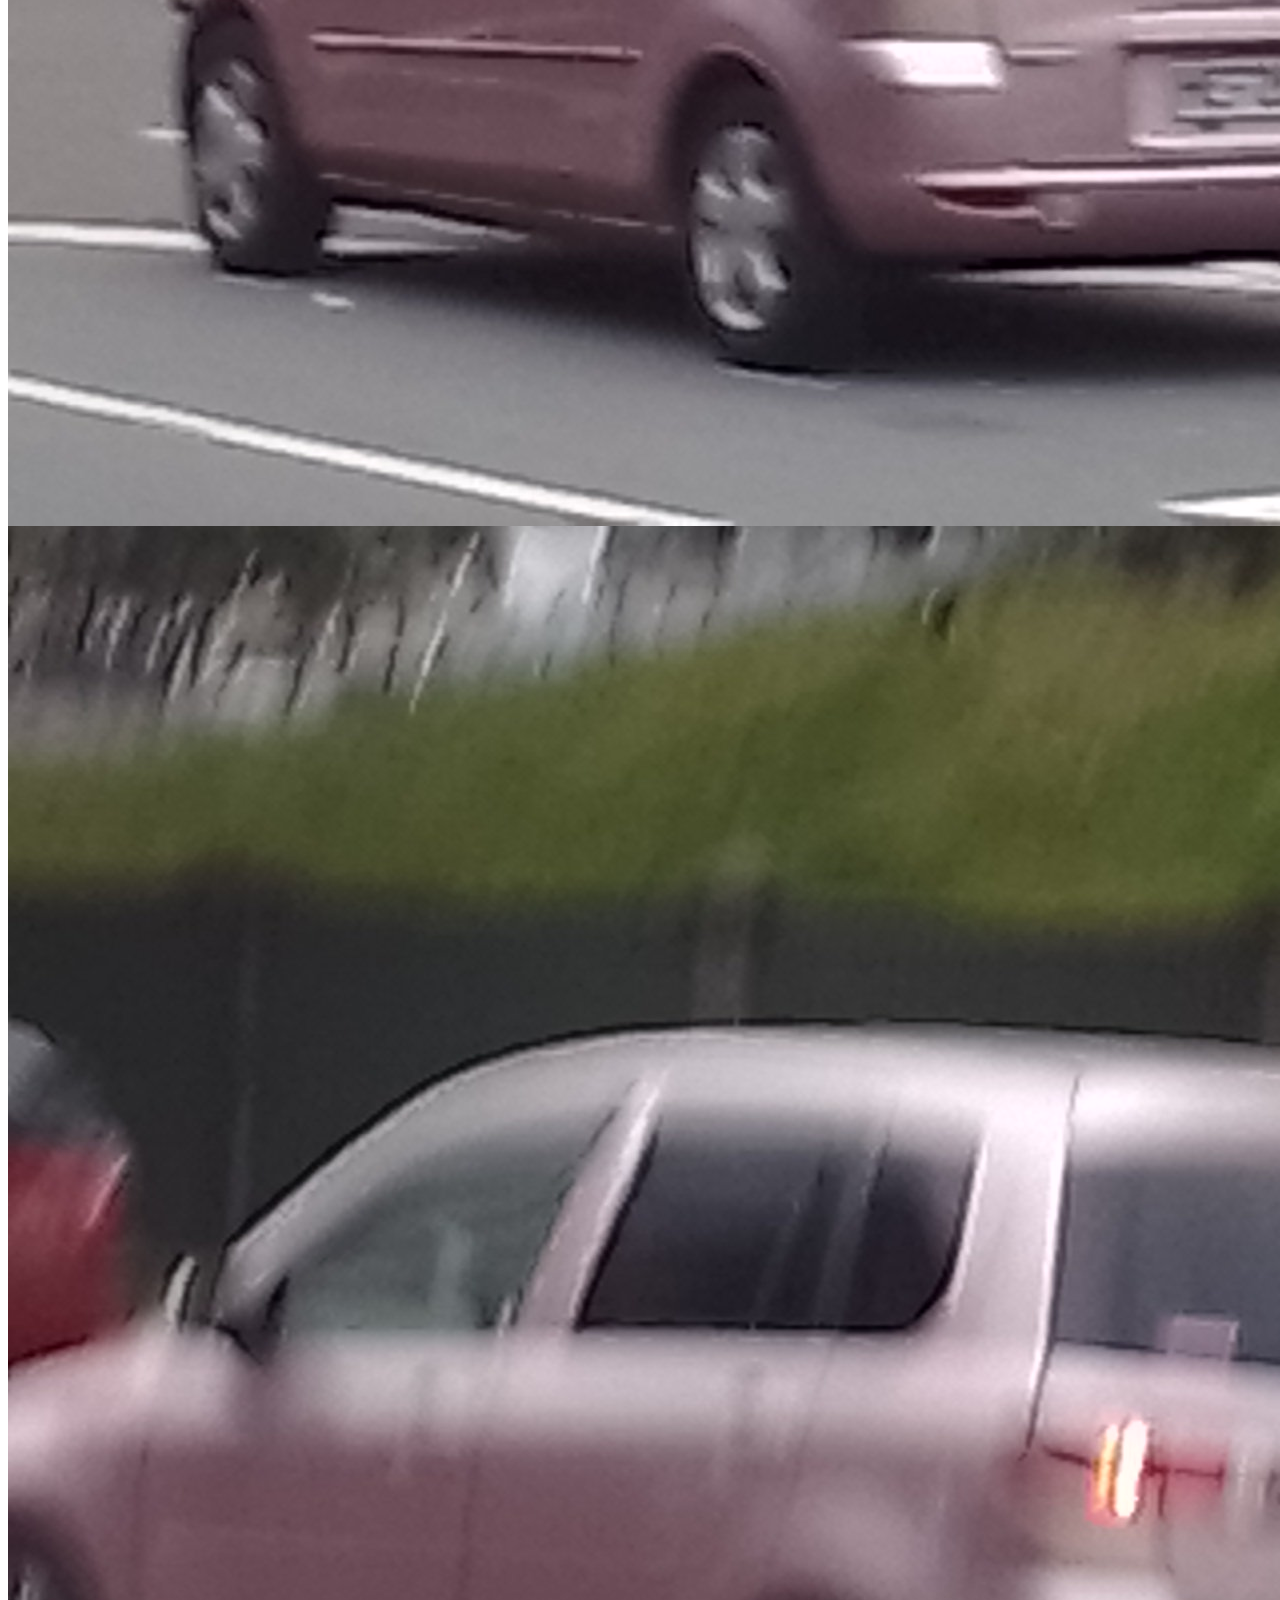
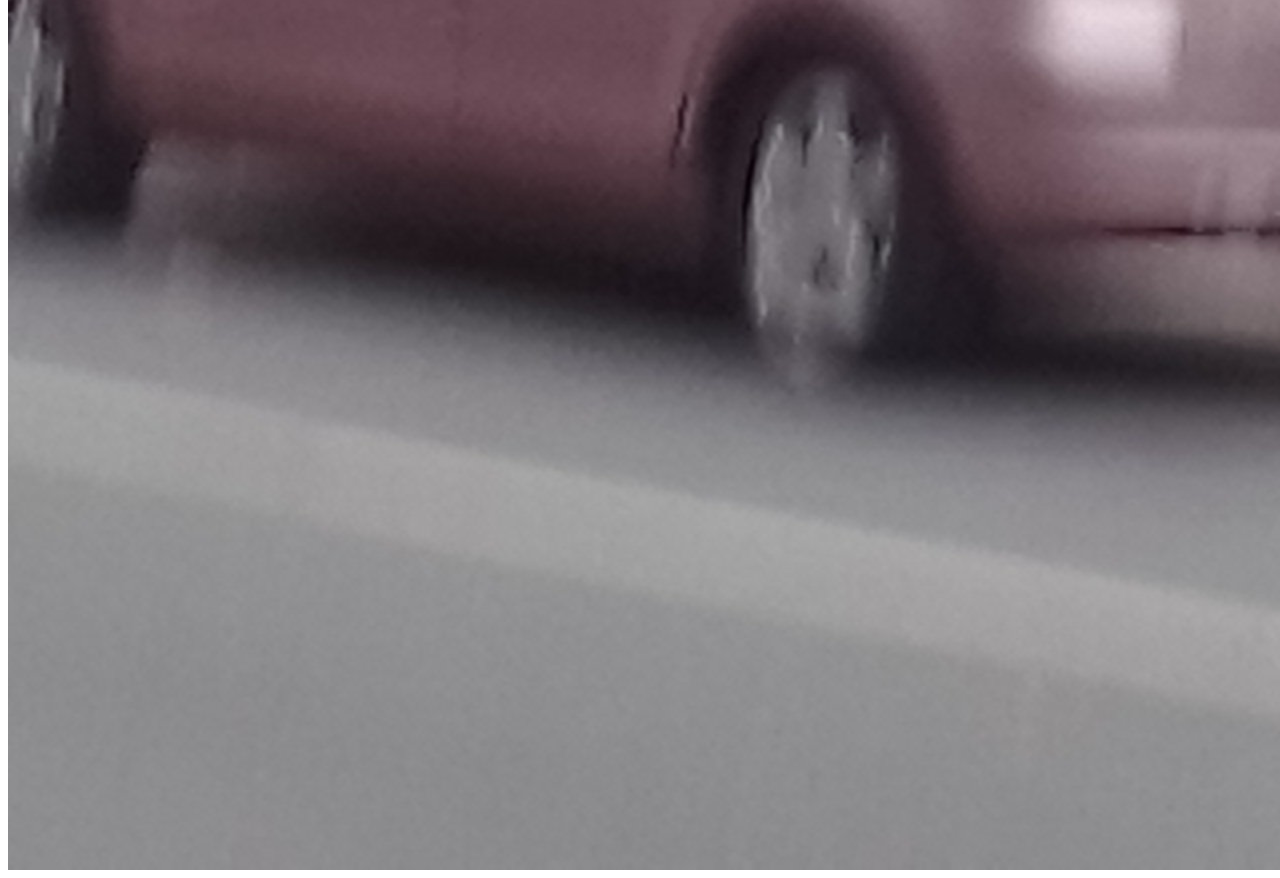
==== commit 5f81d270: "Merge pull request #18 from 26371-Person/main Aroha's Car update" ====
--- a/ArohasCar.html
+++ b/ArohasCar.html
@@ -5,8 +5,9 @@
 <title>Aroha's Car</title>    
   </head>
   <body>
-    <audio autoplay loop>
-      <source src="Mzg1ODMxNTIzMzg1ODM3_JzthsfvUY24.MP3" type=",mpeg">
+    <audio controls autoplay loop>
+        <source src="Mzg1ODMxNTIzMzg1ODM3_JzthsfvUY24.MP3" type="audio/mpeg">
+    </audio>
 <img src="Photoshoot 25_3_2026/IMG_20260325_173400.jpg.jpeg" alt="High quality photo of Aroha's car in the headmaster's carpark">
 <img src="Photoshoot 25_3_2026/IMG_20260325_173514.jpg.jpeg" alt="Amazing quality image of Aroha's car going down the driveway">
 <img src="Photoshoot 25_3_2026/IMG_20260325_173616.jpg.jpeg" alt="Aroha's car at the intersection">
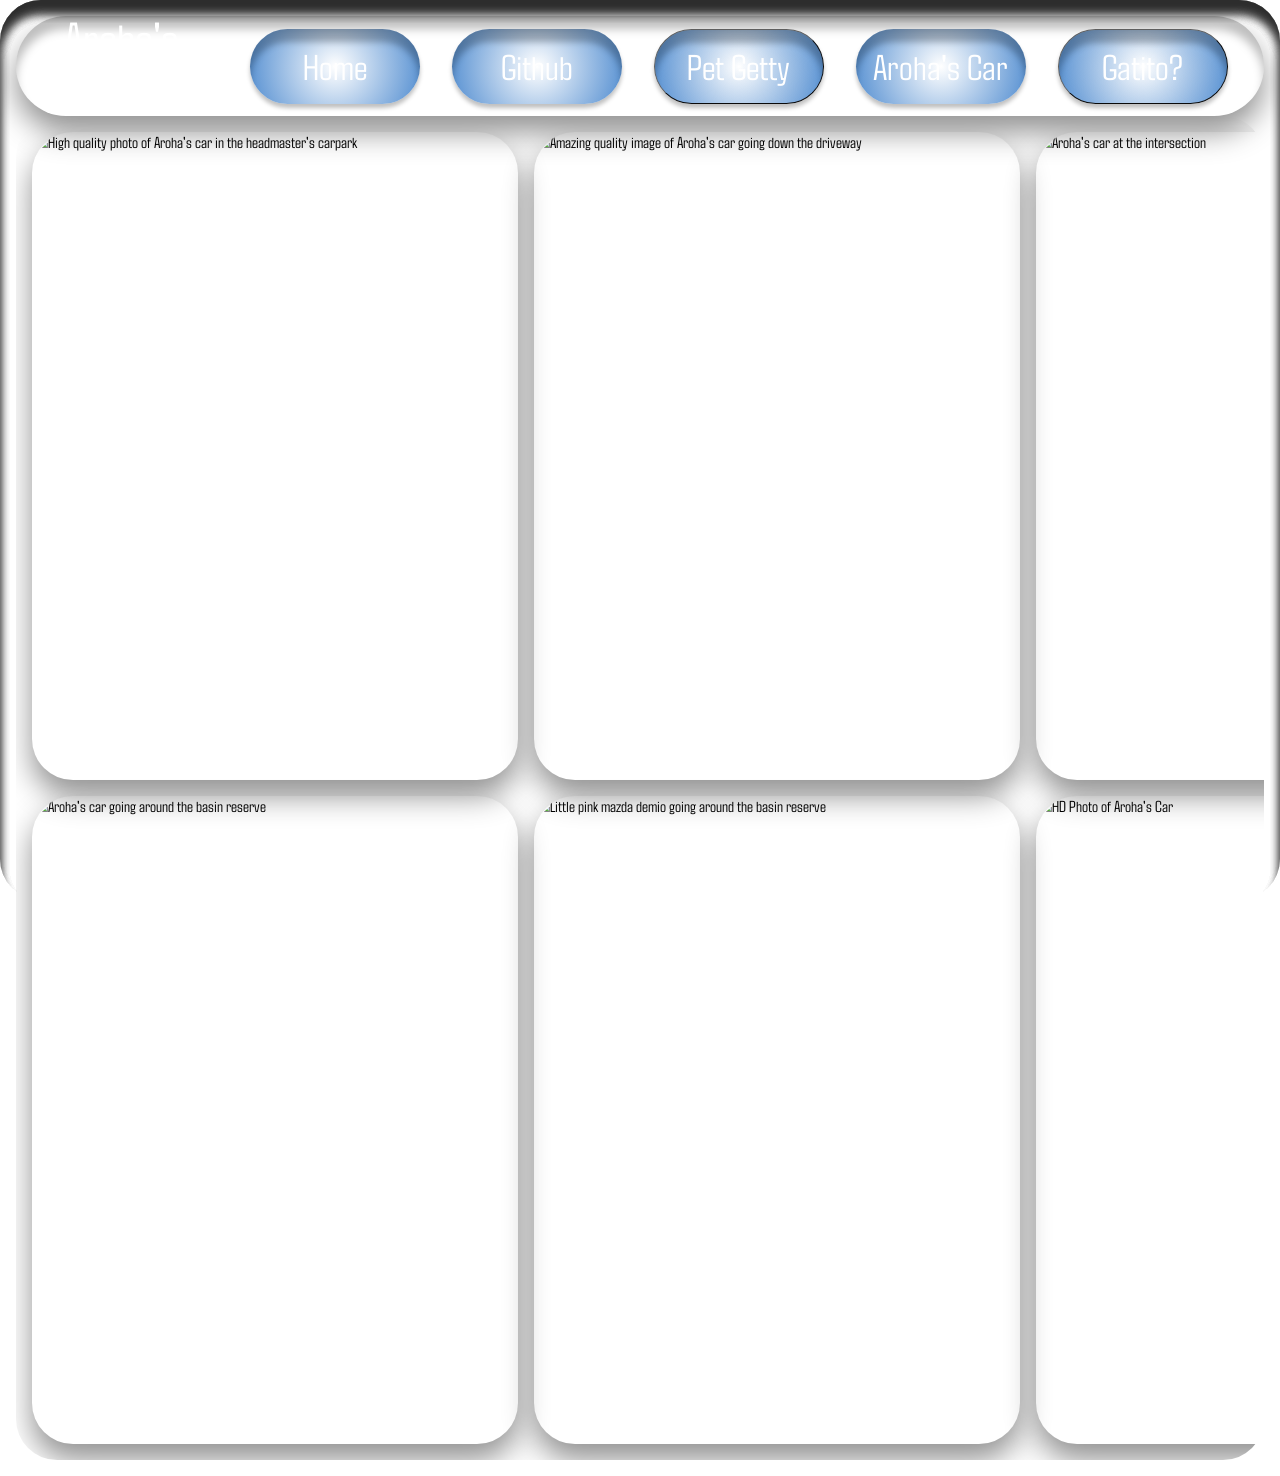
==== commit 9b03074e: "New Site UI" ====
--- a/ArohasCar.html
+++ b/ArohasCar.html
@@ -1,20 +1,36 @@
-<html>
+<!DOCTYPE html>
+<html lang="en">
 
   <head>
-  
-<title>Aroha's Car</title>    
+  <link rel="preconnect" href="https://fonts.googleapis.com">
+    <link rel="preconnect" href="https://fonts.gstatic.com" crossorigin>
+    <link href="https://fonts.googleapis.com/css2?family=Agdasima:wght@400;700&display=swap" rel="stylesheet">
+    <meta charset="UTF-8">
+    <meta name="viewport" content="width=device-width, initial-scale=1.0">
+    <link rel="stylesheet" href="style_arohascar.css">
+    <title>Aroha's Car</title>    
   </head>
   <body>
-    <audio controls autoplay loop>
-        <source src="Mzg1ODMxNTIzMzg1ODM3_JzthsfvUY24.MP3" type="audio/mpeg">
-    </audio>
-<img src="Photoshoot 25_3_2026/IMG_20260325_173400.jpg.jpeg" alt="High quality photo of Aroha's car in the headmaster's carpark">
-<img src="Photoshoot 25_3_2026/IMG_20260325_173514.jpg.jpeg" alt="Amazing quality image of Aroha's car going down the driveway">
-<img src="Photoshoot 25_3_2026/IMG_20260325_173616.jpg.jpeg" alt="Aroha's car at the intersection">
-<img src="Photoshoot 25_3_2026/IMG_20260325_173621.jpg.jpeg" alt="Aroha's car going around the basin reserve">
-<img src="Photoshoot 25_3_2026/IMG_20260325_173622.jpg.jpeg" alt="Little pink mazda demio going around the basin reserve">
-<img src="Photoshoot 25_3_2026/IMG_20260325_173625.jpg.jpeg" alt="HD Photo of Aroha's Car">
-    
+    <header>
+        <nav>
+            <h2>Aroha's Car</h2>
+            <a href="index.html" class="button">Home</a>
+            <a href="https://github.com/bvdlcoidetwf/bvdlcoidetwf.github.io" class="button">Github</a>
+            <button class="button" onclick="pet_getty()">Pet Getty</button>
+            <a href="ArohasCar.html" class="button">Aroha's Car</a>
+            <button class="button" onclick="gatito()">Gatito?</button>
+        </nav>
+    </header>
+    <div class="photoshoot">
+      <img src="Photoshoot 25_3_2026\173400.jpeg" alt="High quality photo of Aroha's car in the headmaster's carpark" width="486px"height="648px">
+      <img src="Photoshoot 25_3_2026\173514.jpeg" alt="Amazing quality image of Aroha's car going down the driveway"width="486px"height="648px">
+      <img src="Photoshoot 25_3_2026\173616.jpeg" alt="Aroha's car at the intersection"width="486px"height="648px">
+      <img src="Photoshoot 25_3_2026\173621.jpeg" alt="Aroha's car going around the basin reserve"width="486px"height="648px">
+      <img src="Photoshoot 25_3_2026\173622.jpeg" alt="Little pink mazda demio going around the basin reserve"width="486px"height="648px">
+      <img src="Photoshoot 25_3_2026\173625.jpeg" alt="HD Photo of Aroha's Car"width="486px"height="648px">
+    </div>
+    <script src="/gatito.js?cache=nocachethankyou"></script>
   </body>
   
 </html>
+
--- a/style_arohascar.css
+++ b/style_arohascar.css
@@ -0,0 +1,146 @@
+h2 {
+    font-family: "Agdasima", sans-serif;
+    color: white;
+    font-size: 48px;
+    font-weight: 400;
+
+}
+
+h1 {
+    font-family: "Agdasima", sans-serif;
+    color: white;
+    font-size: 198px;
+    font-weight: 400;
+}
+
+.hero-text {
+    display: flex;
+    align-items: center;
+    justify-content: left;
+}
+
+.button {
+    border-color: #5e5e5e;
+    border-width: 1px;
+    width: 195px;
+    height: 75px;
+    font-size: 36px;
+    border-radius: 99999px;
+    font-family: "Agdasima", sans-serif;
+    align-items: center;
+    display: flex;
+    justify-content: center;
+    box-shadow:
+        0 4px 4px 0 rgba(0, 0, 0, 0.25),
+        inset 0 13px 6.3px 0 rgba(0, 0, 0, 0.25);
+    text-decoration: none;
+    color: white;
+    background: radial-gradient(circle, rgba(255, 255, 255, 0) 0%, #508CD0 100%);
+}
+
+.button:hover {
+    transform: scale(1.02)
+}
+
+.button:active {
+    transform: scale(0.9);
+}
+
+.photoshoot {
+    padding: 1em;
+    width: 100%;
+    gap: 1em;
+    display: grid;
+    grid-template-columns: auto auto auto;
+    border-radius: 41px;
+    overflow: hidden;
+}
+
+.photoshoot img::after {
+    content: "";
+    position: absolute;
+    inset: 0;
+    box-shadow: inset 0 13px 10px 0 rgba(0, 0, 0, 0.25);
+    border-radius: 41px;
+    overflow: hidden;
+    z-index: 2;
+}
+
+.photoshoot img {
+    width: 486px;
+    height: 648px;
+    border-radius: 41px;
+    display: block;
+    box-shadow:
+        0 16px 29.7px 0 rgba(0, 0, 0, 0.43);
+}
+
+body {
+    padding: 1em;
+    background-image: url("background.png");
+    background-size: cover;
+}
+
+.agdasima-regular {
+    font-family: "Agdasima", sans-serif;
+    font-weight: 400;
+    font-style: normal;
+}
+
+.agdasima-bold {
+    font-family: "Agdasima", sans-serif;
+    font-weight: 700;
+    font-style: normal;
+}
+
+* {
+    margin: 0;
+    padding: 0;
+    box-sizing: border-box;
+}
+
+html {
+    font-family: "Agdasima", sans-serif;
+    font-weight: 400;
+}
+
+nav {
+    width: 100%;
+    height: 100px;
+    display: flex;
+    align-items: center;
+    gap: 2em;
+    background-color: rgba(255, 255, 255, 0.22);
+    border-radius: 999999px;
+    box-shadow:
+        0 16px 29.7px 0 rgba(0, 0, 0, 0.43),
+        inset 0 13px 10px 0 rgba(0, 0, 0, 0.25);
+}
+
+nav :first-child {
+    margin-right: auto;
+    margin-left: 1em;
+}
+
+nav :last-child {
+    margin-right: 1em;
+}
+
+#c {
+    color: white;
+    font-size: 36px;
+}
+
+#txt {
+    color: white;
+    font-size: 36px;
+}
+
+.pet-count {
+    display: flex;
+    align-items: center;
+    gap: 2em;
+    position: fixed;
+    right: 1%;
+    top: 81%;
+}
